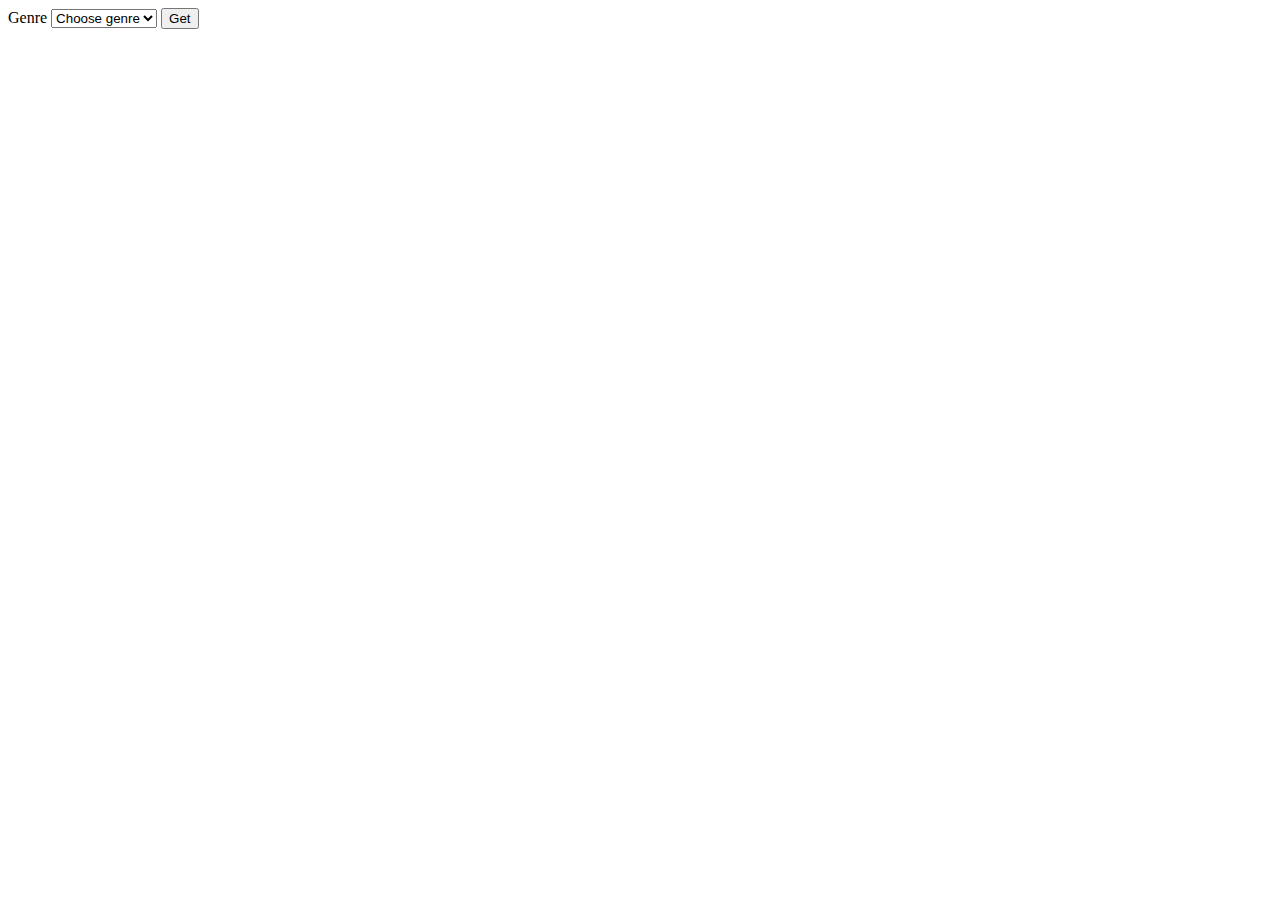
==== webApp/index.html @ a80061d8 "Merge pull request #5 from AviCraimer/master" ====
<!DOCTYPE html>
<html lang="en">

<head>
  <meta charset="UTF-8">
  <meta http-equiv="X-UA-Compatible" content="ie=edge">
  <meta name="viewport" content="width=device-width, initial-scale=1">

  <link rel="stylesheet" href="styles/style.css">
  <title>Music Lyrics Game</title>
</head>

<body>

    <!-- We should have two forms. One for artist and one for genre. This makes it obvious that you can only choose one or the other.  -->
  <form action="" class="game-options">
    <!-- <label for="artist">Artist Name</label>
    <input type="text" id="artist"> -->
    <label for="genre">Genre</label>
    <select name="genre" id="genre">
      <option value="">Choose genre</option>
      <option value="chart">Top 100</option>
    </select>
    <input type="submit" value="Get">
  </form>
  <script src="scripts/lodash.js"></script>
  <script src='https://code.jquery.com/jquery-3.2.1.min.js' integrity='sha256-hwg4gsxgFZhOsEEamdOYGBf13FyQuiTwlAQgxVSNgt4='crossorigin='anonymous'></script>
  <script src="scripts/script.js"></script>
</body>

</html>
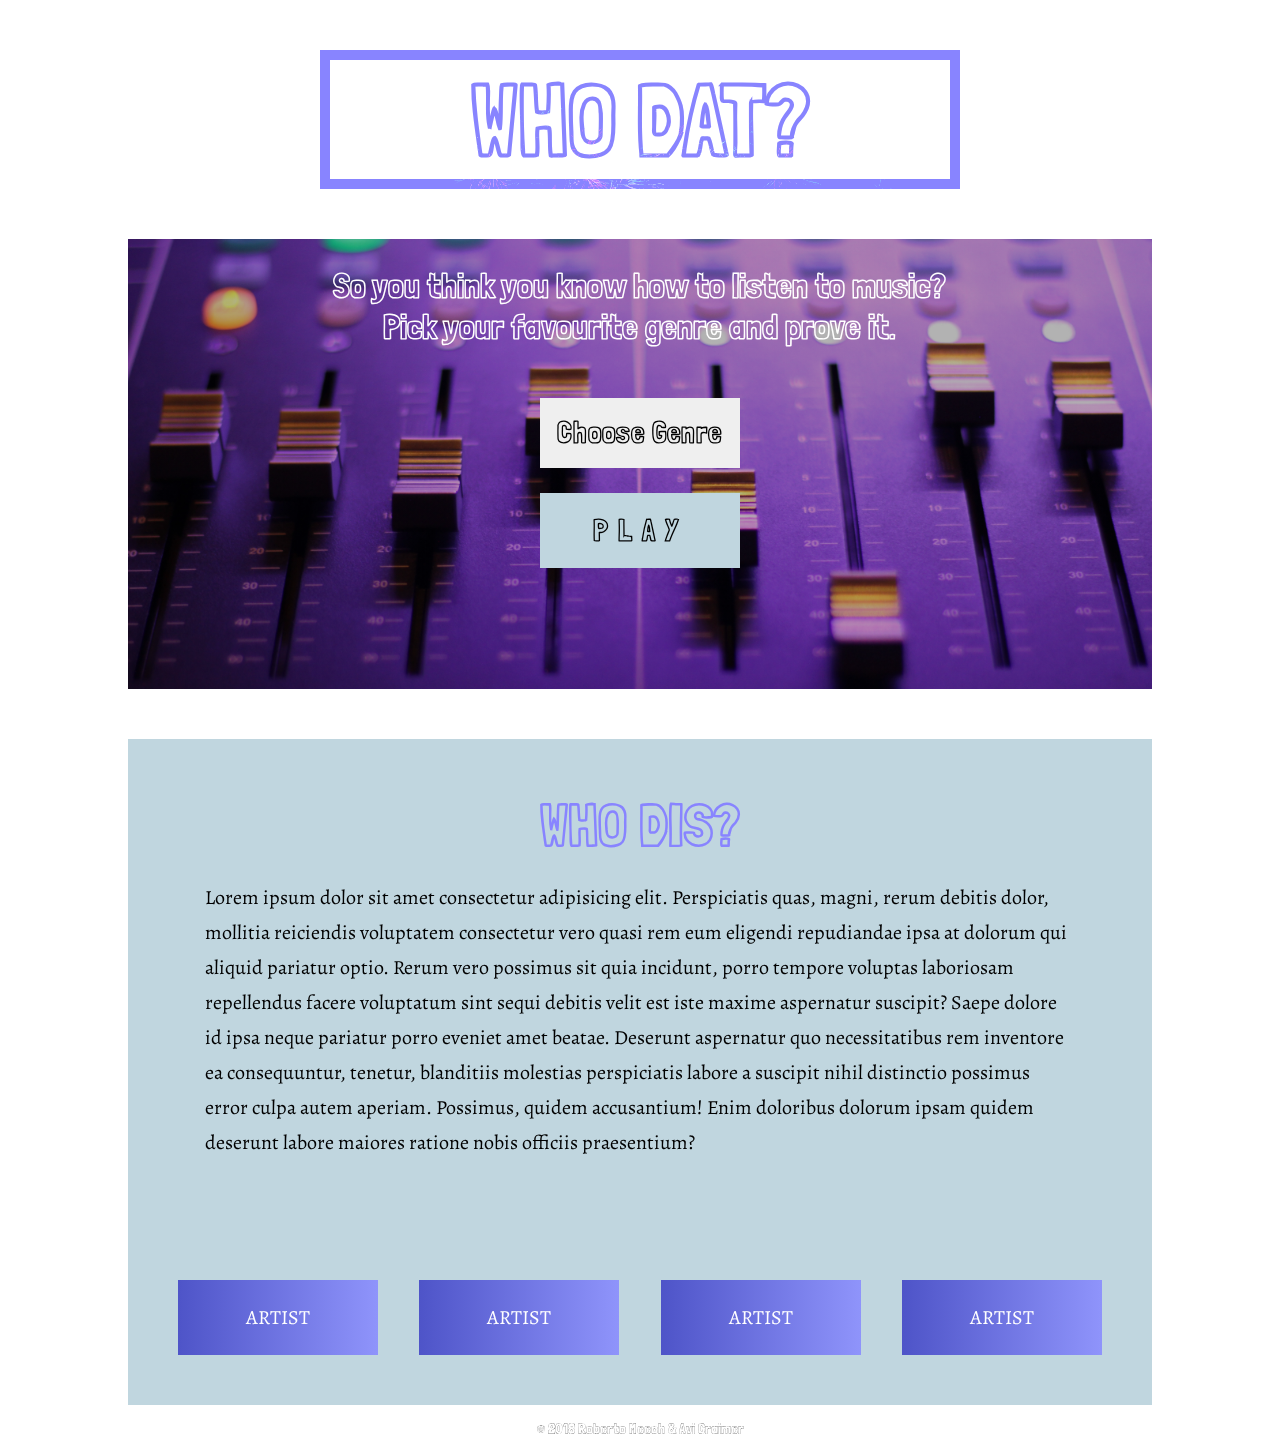
==== commit e5035944: "Design almost complete, responsive complete." ====
--- a/webApp/index.html
+++ b/webApp/index.html
@@ -7,23 +7,61 @@
   <meta name="viewport" content="width=device-width, initial-scale=1">
 
   <link rel="stylesheet" href="styles/style.css">
-  <title>Music Lyrics Game</title>
+  <title>Who Dat?</title>
+  <link href="https://fonts.googleapis.com/css?family=Alegreya:400,700|Londrina+Outline" rel="stylesheet">
+
 </head>
 
 <body>
+  <header>
+    <div class="backdrop">
+      <h1 class="text">Who Dat?</h1>
+    </div>
+  </header>
+  <!-- MAIN BEGINS -->
+  <main>
+    <!-- INTRO PAGE SECTION BEGINS -->
+      <section class="introPage">
+        <h2>So you think you know how to listen to music?
+        Pick your favourite genre and prove it.</h2>
+        <div class="playForm">
+          <form action="" class="game-options">
+            <!-- <label for="artist">Artist Name</label>
+            <input type="text" id="artist"> -->
+            <label for="genre" class="hidden custom-select">Genre</label>
+            <select name="genre" id="genre">
+              <option value="">Choose genre</option>
+              <option value="chart">Top 100</option>
+            </select>
+            <input type="submit" value="Play">
+          </form>
+        </div>
+      </section>
+      <!-- END OF INTRO PAGE SECTION -->
+      <section class="gamePage">
+        <div class="timer"></div>
+        <div class="lyricsWrapper">
+            <h3>Who dis?</h3>
+          <div class="lyrics">
+            <p class="displayedLyrics">Lorem ipsum dolor sit amet consectetur adipisicing elit. Perspiciatis quas, magni, rerum debitis dolor, mollitia reiciendis voluptatem consectetur vero quasi rem eum eligendi repudiandae ipsa at dolorum qui aliquid pariatur optio. Rerum vero possimus sit quia incidunt, porro tempore voluptas laboriosam repellendus facere voluptatum sint sequi debitis velit est iste maxime aspernatur suscipit? Saepe dolore id ipsa neque pariatur porro eveniet amet beatae. Deserunt aspernatur quo necessitatibus rem inventore ea consequuntur, tenetur, blanditiis molestias perspiciatis labore a suscipit nihil distinctio possimus error culpa autem aperiam. Possimus, quidem accusantium! Enim doloribus dolorum ipsam quidem deserunt labore maiores ratione nobis officiis praesentium?</p>
+          </div>
+        </div>
+        <div class="selection">
+          <button class="answers">Artist</button>
+          <button class="answers">Artist</button>
+          <button class="answers">Artist</button>
+          <button class="answers">Artist</button>
+        </div>
 
+      </section>
+  </main>
+  <!-- MAIN ENDS -->
+<footer>
+  <p> &copy; 2018 Roberto Meech & Avi Craimer</p>
+</footer>
     <!-- We should have two forms. One for artist and one for genre. This makes it obvious that you can only choose one or the other.  -->
-  <form action="" class="game-options">
-    <!-- <label for="artist">Artist Name</label>
-    <input type="text" id="artist"> -->
-    <label for="genre">Genre</label>
-    <select name="genre" id="genre">
-      <option value="">Choose genre</option>
-      <option value="chart">Top 100</option>
-    </select>
-    <input type="submit" value="Get">
-  </form>
   <script src="scripts/lodash.js"></script>
+  <script src="jquery.selectric.min.js"></script>
   <script src='https://code.jquery.com/jquery-3.2.1.min.js' integrity='sha256-hwg4gsxgFZhOsEEamdOYGBf13FyQuiTwlAQgxVSNgt4='crossorigin='anonymous'></script>
   <script src="scripts/script.js"></script>
 </body>
--- a/webApp/styles/style.css
+++ b/webApp/styles/style.css
@@ -0,0 +1,346 @@
+article, aside, details, figcaption, figure, footer, header, hgroup, nav, section, summary {
+  display: block; }
+
+audio, canvas, video {
+  display: inline-block; }
+
+audio:not([controls]) {
+  display: none;
+  height: 0; }
+
+[hidden] {
+  display: none; }
+
+html {
+  font-family: sans-serif;
+  -webkit-text-size-adjust: 100%;
+  -ms-text-size-adjust: 100%; }
+
+a:focus {
+  outline: thin dotted; }
+
+a:active, a:hover {
+  outline: 0; }
+
+h1 {
+  font-size: 2em; }
+
+abbr[title] {
+  border-bottom: 1px dotted; }
+
+b, strong {
+  font-weight: 700; }
+
+dfn {
+  font-style: italic; }
+
+mark {
+  background: #ff0;
+  color: #000; }
+
+code, kbd, pre, samp {
+  font-family: monospace, serif;
+  font-size: 1em; }
+
+pre {
+  white-space: pre-wrap;
+  word-wrap: break-word; }
+
+q {
+  quotes: \201C \201D \2018 \2019; }
+
+small {
+  font-size: 80%; }
+
+sub, sup {
+  font-size: 75%;
+  line-height: 0;
+  position: relative;
+  vertical-align: baseline; }
+
+sup {
+  top: -.5em; }
+
+sub {
+  bottom: -.25em; }
+
+img {
+  border: 0; }
+
+svg:not(:root) {
+  overflow: hidden; }
+
+fieldset {
+  border: 1px solid silver;
+  margin: 0 2px;
+  padding: .35em .625em .75em; }
+
+button, input, select, textarea {
+  font-family: inherit;
+  font-size: 100%;
+  margin: 0; }
+
+button, input {
+  line-height: normal; }
+
+button, html input[type=button], input[type=reset], input[type=submit] {
+  -webkit-appearance: button;
+  cursor: pointer; }
+
+button[disabled], input[disabled] {
+  cursor: default; }
+
+input[type=checkbox], input[type=radio] {
+  -webkit-box-sizing: border-box;
+  box-sizing: border-box;
+  padding: 0; }
+
+input[type=search] {
+  -webkit-appearance: textfield;
+  -moz-box-sizing: content-box;
+  -webkit-box-sizing: content-box;
+  box-sizing: content-box; }
+
+input[type=search]::-webkit-search-cancel-button, input[type=search]::-webkit-search-decoration {
+  -webkit-appearance: none; }
+
+textarea {
+  overflow: auto;
+  vertical-align: top; }
+
+table {
+  border-collapse: collapse;
+  border-spacing: 0; }
+
+body, figure {
+  margin: 0; }
+
+legend, button::-moz-focus-inner, input::-moz-focus-inner {
+  border: 0;
+  padding: 0; }
+
+.clearfix:after {
+  visibility: hidden;
+  display: block;
+  font-size: 0;
+  content: '';
+  clear: both;
+  height: 0; }
+
+* {
+  -moz-box-sizing: border-box;
+  -webkit-box-sizing: border-box;
+  box-sizing: border-box; }
+
+.hidden:not(:focus):not(:active) {
+  position: absolute;
+  width: 1px;
+  height: 1px;
+  margin: -1px;
+  border: 0;
+  padding: 0;
+  white-space: nowrap;
+  -webkit-clip-path: inset(100%);
+  clip-path: inset(100%);
+  clip: rect(0 0 0);
+  overflow: hidden; }
+
+html {
+  font-size: 62.5%; }
+
+h1 {
+  font-family: "Londrina Outline", cursive;
+  font-size: 10rem;
+  margin: 0;
+  padding: 0;
+  text-transform: uppercase; }
+
+h2 {
+  font-family: "Londrina Outline", cursive;
+  text-align: center;
+  font-size: 3.5rem;
+  width: 60%;
+  padding-top: 2.5%;
+  margin: 0 auto;
+  color: white; }
+
+h3 {
+  font-family: "Londrina Outline", cursive;
+  font-size: 6rem;
+  color: #8884ff;
+  margin: 50px 0 20px;
+  padding-top: 50px;
+  text-transform: uppercase; }
+
+.lyrics p {
+  font-family: "Alegreya", serif;
+  text-align: left;
+  font-size: 2rem; }
+
+footer {
+  font-family: "Londrina Outline", cursive;
+  font-size: 1.5rem; }
+
+.backdrop {
+  background: url(././images/kazuend-29733-unsplash.jpg);
+  background-size: cover;
+  width: 50%;
+  padding: 0;
+  margin: 5rem auto; }
+
+.text {
+  text-align: center;
+  color: #8884ff;
+  margin: 0;
+  mix-blend-mode: lighten;
+  background: #ffff;
+  border: 10px solid #8884ff; }
+
+@media (max-width: 750px) {
+  .backdrop {
+    width: 80%; } }
+
+@media (max-width: 650px) {
+  .backdrop {
+    width: 100%; } }
+
+footer {
+  margin: 0 auto;
+  display: -webkit-box;
+  display: -ms-flexbox;
+  display: flex;
+  -webkit-box-pack: center;
+  -ms-flex-pack: center;
+  justify-content: center; }
+
+.introPage {
+  background: -webkit-gradient(linear, left top, right top, from(rgba(0, 0, 0, 0.3)), to(rgba(0, 0, 0, 0.3))), url(././images/denisse-leon-395932-unsplash.jpg);
+  background: -webkit-linear-gradient(left, rgba(0, 0, 0, 0.3), rgba(0, 0, 0, 0.3)), url(././images/denisse-leon-395932-unsplash.jpg);
+  background: -o-linear-gradient(left, rgba(0, 0, 0, 0.3), rgba(0, 0, 0, 0.3)), url(././images/denisse-leon-395932-unsplash.jpg);
+  background: linear-gradient(to right, rgba(0, 0, 0, 0.3), rgba(0, 0, 0, 0.3)), url(././images/denisse-leon-395932-unsplash.jpg);
+  background-size: cover;
+  width: 80%;
+  margin: 0 auto;
+  height: 50vh; }
+
+.game-options {
+  display: -webkit-box;
+  display: -ms-flexbox;
+  display: flex;
+  -webkit-box-align: center;
+  -ms-flex-align: center;
+  align-items: center;
+  -webkit-box-orient: vertical;
+  -webkit-box-direction: normal;
+  -ms-flex-direction: column;
+  flex-direction: column; }
+  .game-options select {
+    width: 200px;
+    height: 70px;
+    margin-top: 5%;
+    text-transform: capitalize;
+    font-family: "Londrina Outline", cursive;
+    letter-spacing: 1.1px;
+    font-size: 3rem;
+    font-weight: bold;
+    padding: 10px;
+    color: black;
+    -webkit-appearance: none;
+    -moz-appearance: none;
+    appearance: none;
+    border: none;
+    text-align: center;
+    -webkit-transition: all 0.4s ease;
+    -o-transition: all 0.4s ease;
+    transition: all 0.4s ease; }
+    .game-options select:hover {
+      background-color: #8884ff;
+      color: #c0d6df; }
+  .game-options input {
+    width: 200px;
+    height: 75px;
+    margin: 2.5% 0;
+    text-transform: uppercase;
+    font-family: "Londrina Outline", cursive;
+    font-size: 3rem;
+    font-weight: bold;
+    letter-spacing: 10px;
+    padding: 10px;
+    background-color: #c0d6df;
+    border: none;
+    color: black;
+    font-weight: bold;
+    -webkit-transition: all 0.4s ease;
+    -o-transition: all 0.4s ease;
+    transition: all 0.4s ease; }
+    .game-options input:hover {
+      background-color: #8884ff;
+      color: #c0d6df; }
+
+@media (max-width: 900px) {
+  h2 {
+    width: 80%; } }
+
+@media (max-width: 650px) {
+  .introPage {
+    width: 100%; } }
+
+.gamePage {
+  width: 80%;
+  margin: 0 auto; }
+
+.lyricsWrapper {
+  text-align: center;
+  background: #c0d6df; }
+  .lyricsWrapper .lyrics {
+    width: 85%;
+    line-height: 1.75;
+    margin: 0 auto;
+    padding-bottom: 50px; }
+
+.selection {
+  background: #c0d6df;
+  padding: 50px 50px;
+  -webkit-box-pack: justify;
+  -ms-flex-pack: justify;
+  justify-content: space-between;
+  display: -webkit-box;
+  display: -ms-flexbox;
+  display: flex; }
+  .selection .answers {
+    width: 200px;
+    height: 75px;
+    border: none;
+    background: -webkit-gradient(linear, left top, right top, from(#4e54c8), to(#8f94fb));
+    background: -webkit-linear-gradient(left, #4e54c8, #8f94fb);
+    background: -o-linear-gradient(left, #4e54c8, #8f94fb);
+    background: linear-gradient(to right, #4e54c8, #8f94fb);
+    font-size: 2rem;
+    font-family: "Alegreya", serif;
+    text-transform: uppercase;
+    color: white;
+    -webkit-transition: all 0.4s ease;
+    -o-transition: all 0.4s ease;
+    transition: all 0.4s ease; }
+    .selection .answers:hover {
+      background: -webkit-gradient(linear, left top, right top, from(#fc5c7d), to(#6a82fb));
+      background: -webkit-linear-gradient(left, #fc5c7d, #6a82fb);
+      background: -o-linear-gradient(left, #fc5c7d, #6a82fb);
+      background: linear-gradient(to right, #fc5c7d, #6a82fb); }
+
+@media (max-width: 1160px) {
+  .selection {
+    -webkit-box-orient: vertical;
+    -webkit-box-direction: normal;
+    -ms-flex-direction: column;
+    flex-direction: column;
+    -webkit-box-align: center;
+    -ms-flex-align: center;
+    align-items: center; }
+    .selection .answers {
+      margin: 15px;
+      width: 350px; } }
+
+@media (max-width: 650px) {
+  .gamePage {
+    width: 100%; } }
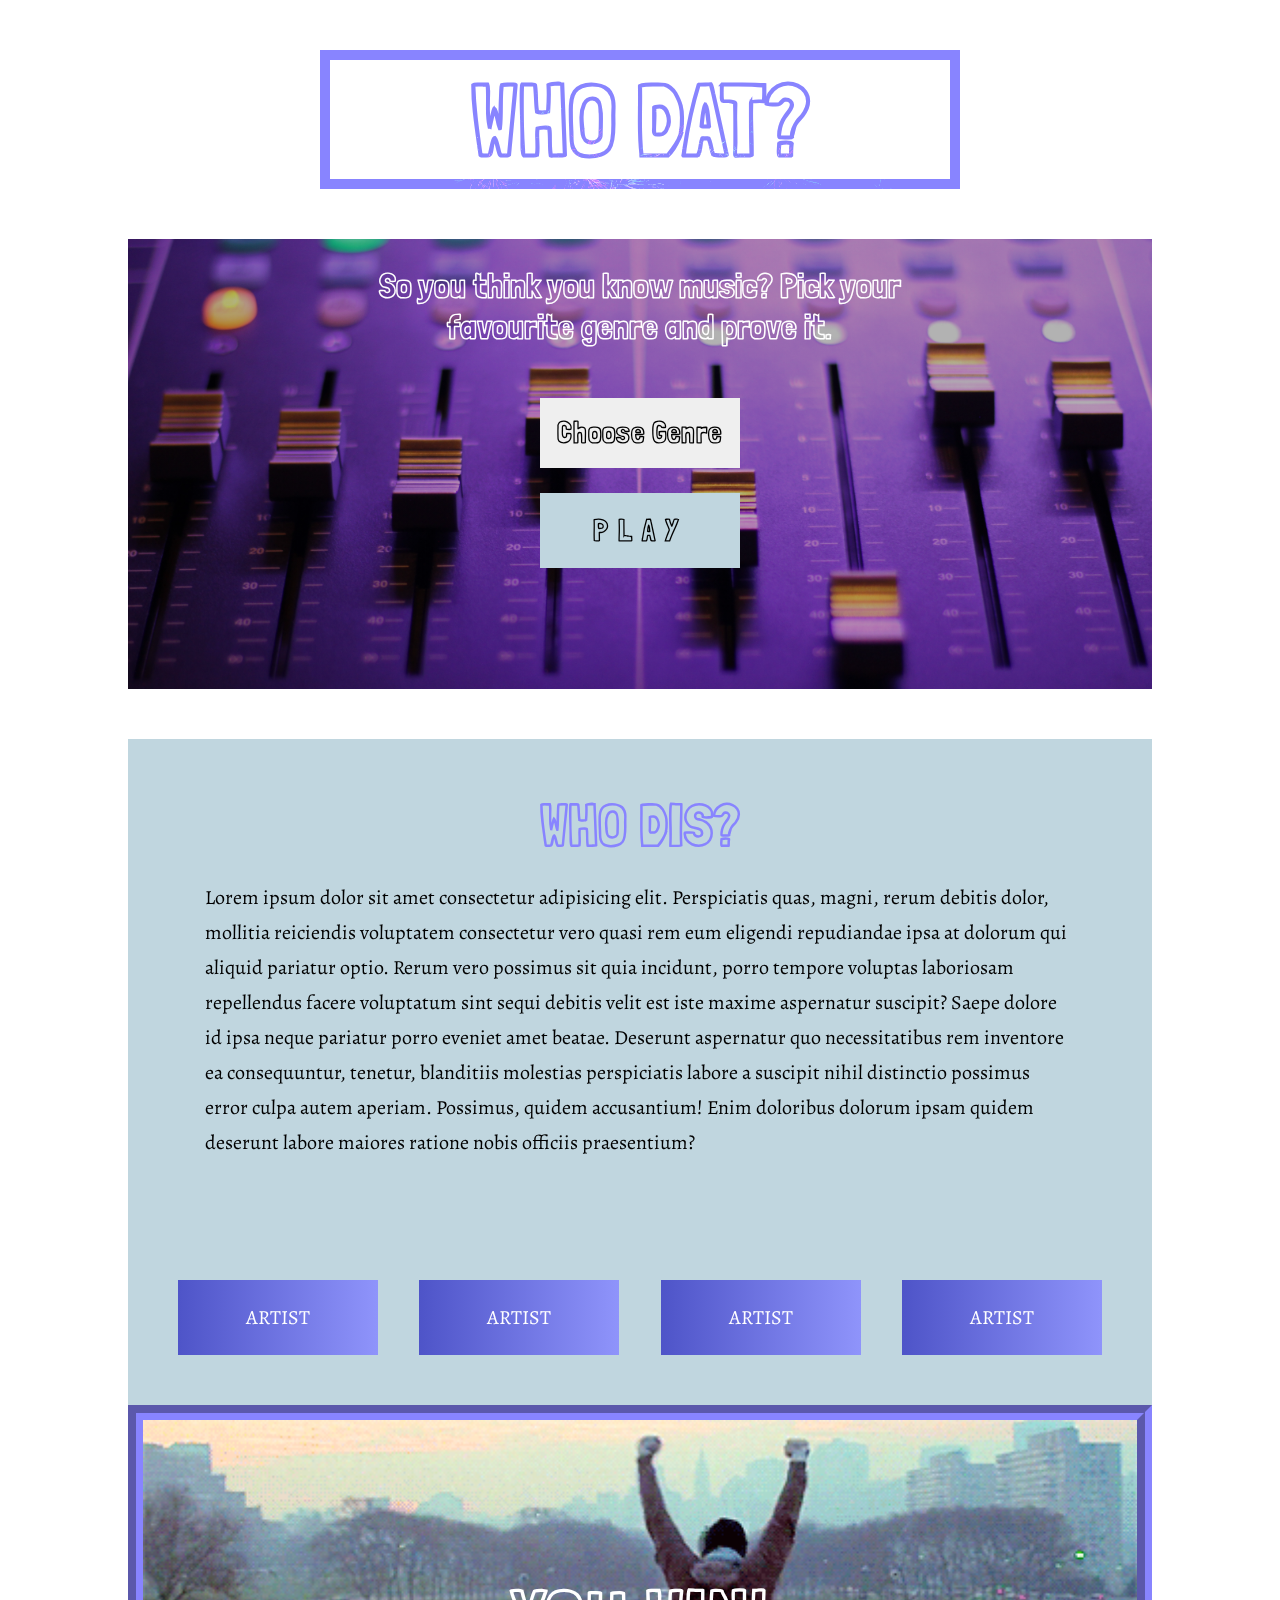
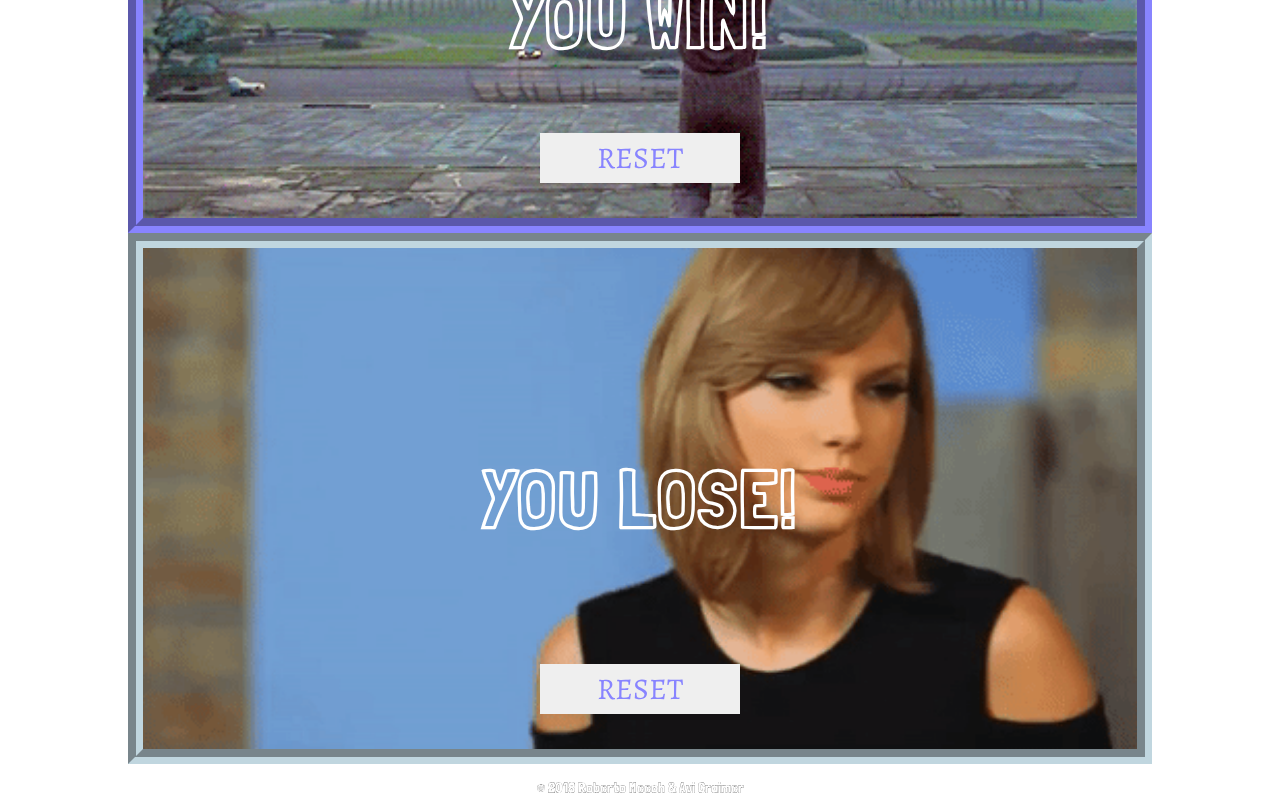
==== commit 5990c41f: "Added win/lose pages and reset function/buttons" ====
--- a/webApp/index.html
+++ b/webApp/index.html
@@ -22,7 +22,7 @@
   <main>
     <!-- INTRO PAGE SECTION BEGINS -->
       <section class="introPage">
-        <h2>So you think you know how to listen to music?
+        <h2>So you think you know music?
         Pick your favourite genre and prove it.</h2>
         <div class="playForm">
           <form action="" class="game-options">
@@ -52,7 +52,24 @@
           <button class="answers">Artist</button>
           <button class="answers">Artist</button>
         </div>
-
+      </section>
+      <section class="winnerSection">
+        <div class="win">
+          <h4>You win!</h2>
+          <img src="./styles/images/rocky.gif" alt="">
+          <button class="resetButton">
+            <a href="">Reset</a>
+          </button>
+        </div>
+      </section>
+      <section class="loserSection">
+        <div class="lose">
+          <h4>You lose!</h2>
+            <img src="./styles/images/tswift.gif" alt="">
+            <button class="resetButton">
+              <a href="">Reset</a>
+            </button>
+        </div>
       </section>
   </main>
   <!-- MAIN ENDS -->
@@ -60,8 +77,6 @@
   <p> &copy; 2018 Roberto Meech & Avi Craimer</p>
 </footer>
     <!-- We should have two forms. One for artist and one for genre. This makes it obvious that you can only choose one or the other.  -->
-  <script src="scripts/lodash.js"></script>
-  <script src="jquery.selectric.min.js"></script>
   <script src='https://code.jquery.com/jquery-3.2.1.min.js' integrity='sha256-hwg4gsxgFZhOsEEamdOYGBf13FyQuiTwlAQgxVSNgt4='crossorigin='anonymous'></script>
   <script src="scripts/script.js"></script>
 </body>
--- a/webApp/styles/style.css
+++ b/webApp/styles/style.css
@@ -171,6 +171,12 @@
   margin: 50px 0 20px;
   padding-top: 50px;
   text-transform: uppercase; }
+
+h4 {
+  font-family: "Londrina Outline", cursive;
+  font-size: 8rem;
+  text-transform: uppercase;
+  letter-spacing: 2px; }
 
 .lyrics p {
   font-family: "Alegreya", serif;
@@ -277,6 +283,9 @@
       background-color: #8884ff;
       color: #c0d6df; }
 
+.game-options option {
+  font: "Alegreya", serif; }
+
 @media (max-width: 900px) {
   h2 {
     width: 80%; } }
@@ -344,3 +353,86 @@
 @media (max-width: 650px) {
   .gamePage {
     width: 100%; } }
+
+.winnerSection {
+  width: 80%;
+  margin: 0 auto;
+  display: -webkit-box;
+  display: -ms-flexbox;
+  display: flex;
+  -webkit-box-pack: center;
+  -ms-flex-pack: center;
+  justify-content: center; }
+  .winnerSection .win {
+    display: -webkit-box;
+    display: -ms-flexbox;
+    display: flex;
+    -webkit-box-pack: center;
+    -ms-flex-pack: center;
+    justify-content: center;
+    -webkit-box-align: center;
+    -ms-flex-align: center;
+    align-items: center;
+    width: 100%;
+    position: relative; }
+    .winnerSection .win h4 {
+      position: absolute;
+      z-index: 10;
+      color: white; }
+  .winnerSection img {
+    position: relative;
+    width: 100%;
+    display: block;
+    border: 15px groove #8884ff; }
+  .winnerSection .resetButton {
+    position: absolute;
+    bottom: 50px;
+    width: 200px;
+    height: 50px;
+    font-family: "Alegreya", serif;
+    font-size: 3rem;
+    border: none; }
+
+.loserSection {
+  width: 80%;
+  margin: 0 auto;
+  display: -webkit-box;
+  display: -ms-flexbox;
+  display: flex;
+  -webkit-box-pack: center;
+  -ms-flex-pack: center;
+  justify-content: center; }
+  .loserSection .lose {
+    display: -webkit-box;
+    display: -ms-flexbox;
+    display: flex;
+    -webkit-box-pack: center;
+    -ms-flex-pack: center;
+    justify-content: center;
+    -webkit-box-align: center;
+    -ms-flex-align: center;
+    align-items: center;
+    width: 100%;
+    position: relative; }
+    .loserSection .lose h4 {
+      position: absolute;
+      z-index: 10;
+      color: white; }
+    .loserSection .lose img {
+      position: relative;
+      width: 100%;
+      display: block;
+      border: 15px groove #c0d6df; }
+    .loserSection .lose .resetButton {
+      position: absolute;
+      bottom: 50px;
+      width: 200px;
+      height: 50px;
+      font-family: "Alegreya", serif;
+      font-size: 3rem;
+      border: none; }
+
+.resetButton a {
+  text-decoration: none;
+  color: #8884ff;
+  text-transform: uppercase; }
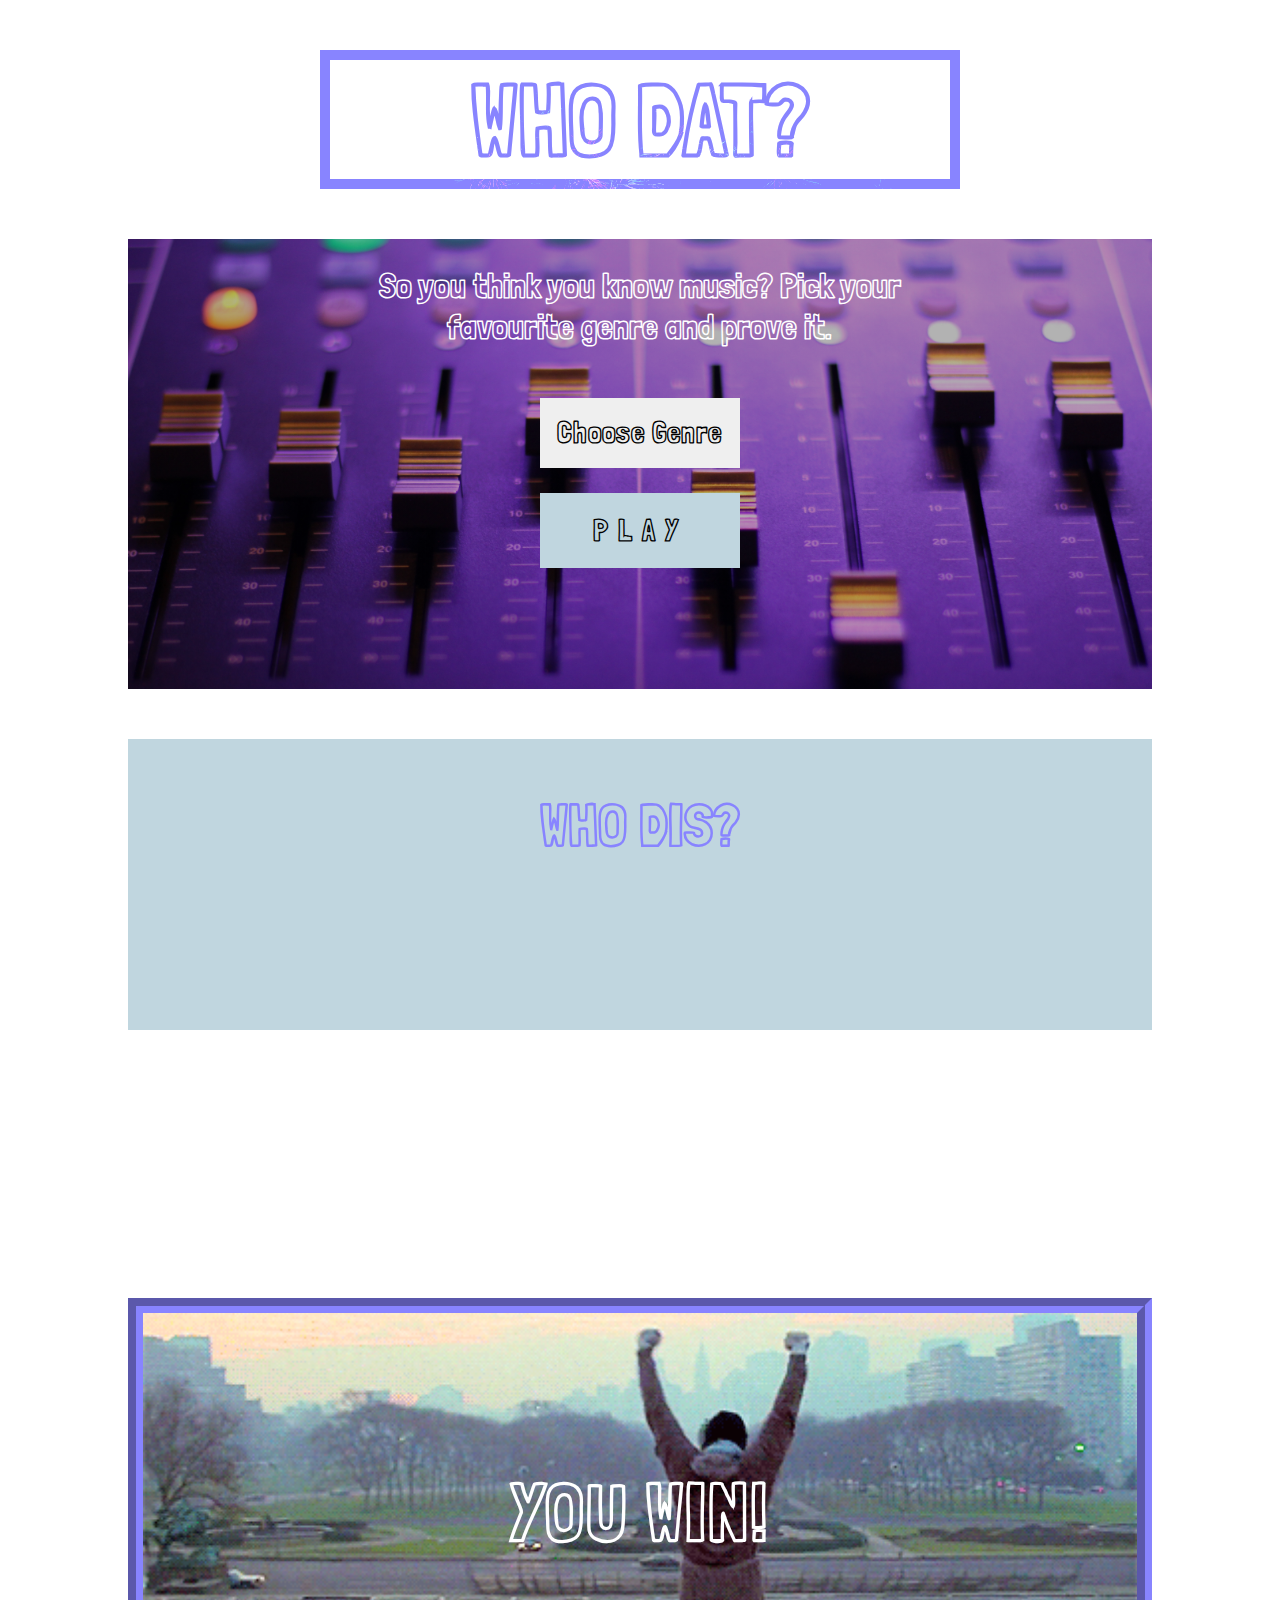
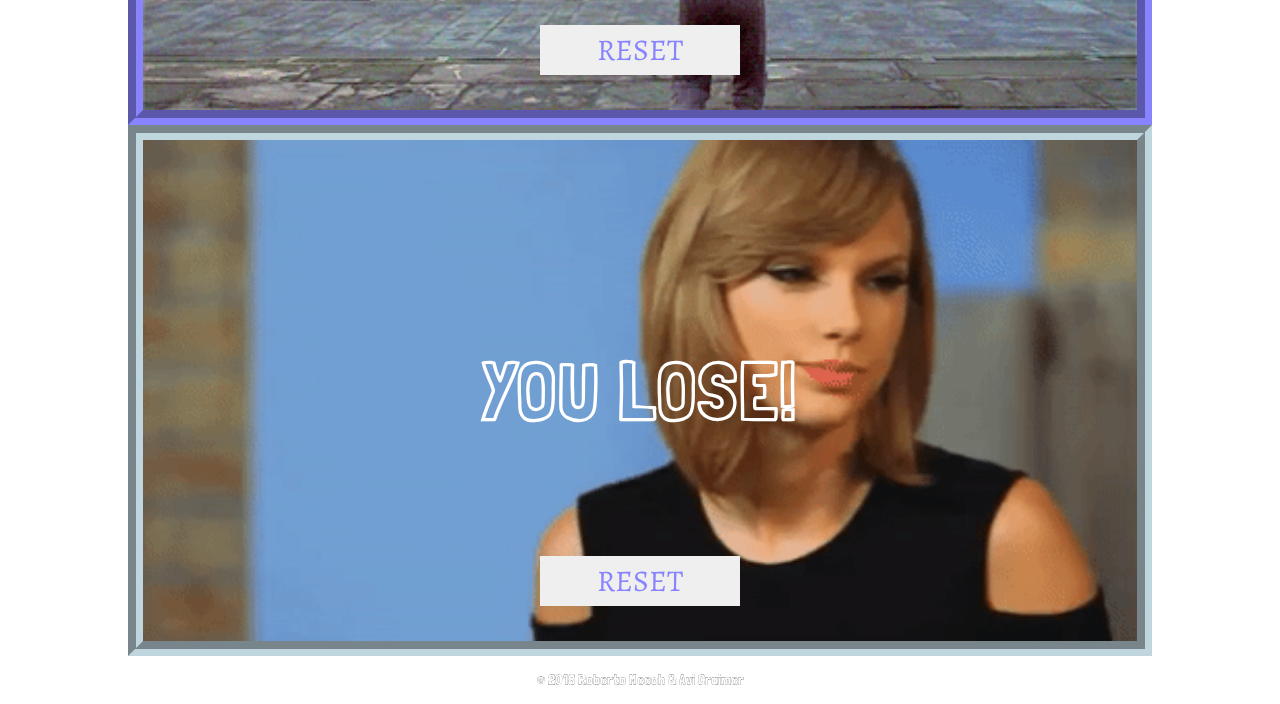
==== commit 9909b8ef: "manually merged Roberto's work with mine" ====
--- a/webApp/index.html
+++ b/webApp/index.html
@@ -43,15 +43,19 @@
         <div class="lyricsWrapper">
             <h3>Who dis?</h3>
           <div class="lyrics">
-            <p class="displayedLyrics">Lorem ipsum dolor sit amet consectetur adipisicing elit. Perspiciatis quas, magni, rerum debitis dolor, mollitia reiciendis voluptatem consectetur vero quasi rem eum eligendi repudiandae ipsa at dolorum qui aliquid pariatur optio. Rerum vero possimus sit quia incidunt, porro tempore voluptas laboriosam repellendus facere voluptatum sint sequi debitis velit est iste maxime aspernatur suscipit? Saepe dolore id ipsa neque pariatur porro eveniet amet beatae. Deserunt aspernatur quo necessitatibus rem inventore ea consequuntur, tenetur, blanditiis molestias perspiciatis labore a suscipit nihil distinctio possimus error culpa autem aperiam. Possimus, quidem accusantium! Enim doloribus dolorum ipsam quidem deserunt labore maiores ratione nobis officiis praesentium?</p>
+            <!-- Lyrics will be appended here -->
           </div>
         </div>
         <div class="selection">
-          <button class="answers">Artist</button>
-          <button class="answers">Artist</button>
-          <button class="answers">Artist</button>
-          <button class="answers">Artist</button>
+          <!-- <button class="answers">Artist</button> -->
+          <!-- Artist options appened here -->
         </div>
+      </section>
+      <section class="feedback">
+        <h6 class="score"></h6>
+        <h2></h2>
+        <h3 class="artistName"> <!-- Correct artist name --></h3>
+        <h3 class="trackName"> <!-- Correct Track name --></h3>
       </section>
       <section class="winnerSection">
         <div class="win">
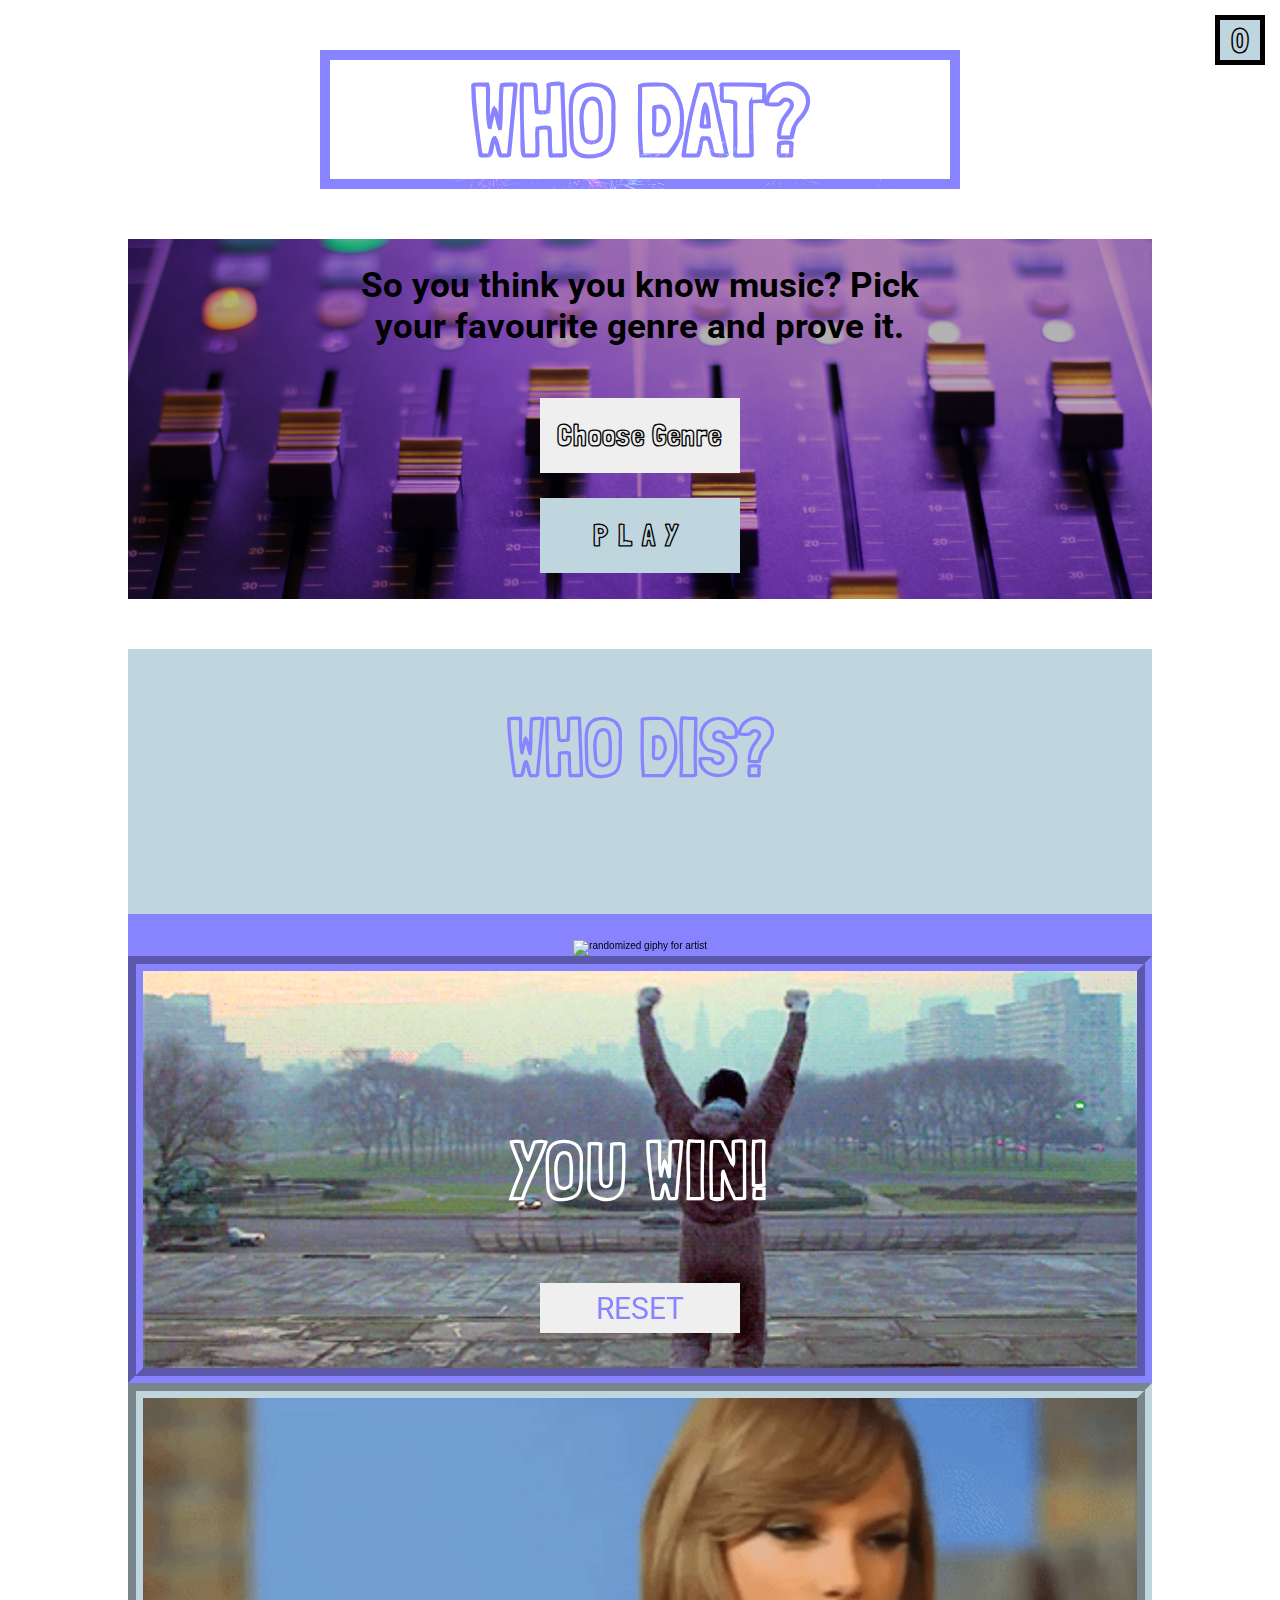
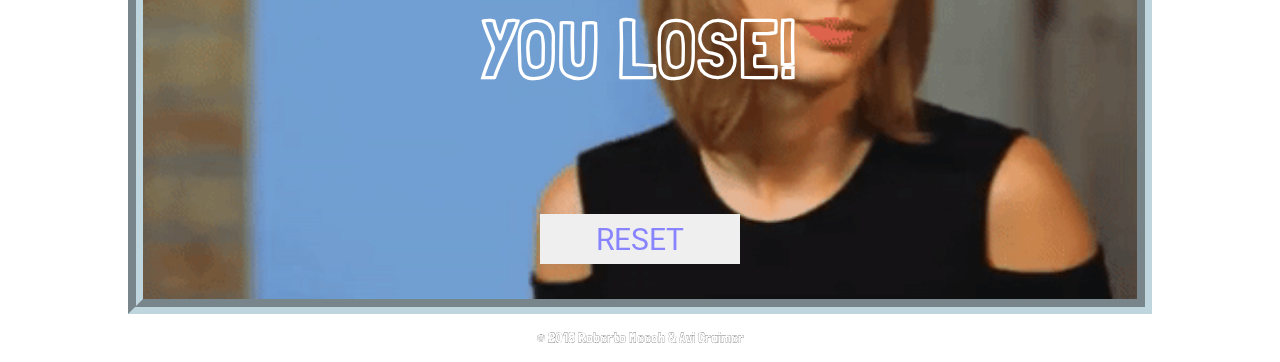
==== commit b99c3d11: "Merge pull request #18 from robertomeech/master" ====
--- a/webApp/index.html
+++ b/webApp/index.html
@@ -5,21 +5,18 @@
   <meta charset="UTF-8">
   <meta http-equiv="X-UA-Compatible" content="ie=edge">
   <meta name="viewport" content="width=device-width, initial-scale=1">
-
+  <title>Who Dat?</title>
+  <link href="https://fonts.googleapis.com/css?family=Londrina+Outline|Roboto:400,700" rel="stylesheet">
   <link rel="stylesheet" href="styles/style.css">
-  <title>Who Dat?</title>
-  <link href="https://fonts.googleapis.com/css?family=Alegreya:400,700|Londrina+Outline" rel="stylesheet">
-
 </head>
 
 <body>
-  <header>
-    <div class="backdrop">
-      <h1 class="text">Who Dat?</h1>
-    </div>
-  </header>
   <!-- MAIN BEGINS -->
   <main>
+      <div class="backdrop">
+        <h1 class="text">Who Dat?</h1>
+      </div>
+    <h6 class="score">0</h6>
     <!-- INTRO PAGE SECTION BEGINS -->
       <section class="introPage">
         <h2>So you think you know music?
@@ -52,8 +49,8 @@
         </div>
       </section>
       <section class="feedback">
-        <h6 class="score"></h6>
         <h2></h2>
+        <img src="" class="giphy" alt="randomized giphy for artist">
         <h3 class="artistName"> <!-- Correct artist name --></h3>
         <h3 class="trackName"> <!-- Correct Track name --></h3>
       </section>
--- a/webApp/styles/style.css
+++ b/webApp/styles/style.css
@@ -145,6 +145,24 @@
   clip: rect(0 0 0);
   overflow: hidden; }
 
+.score {
+  background: #c0d6df;
+  border: 5px solid black;
+  display: -webkit-box;
+  display: -ms-flexbox;
+  display: flex;
+  -webkit-box-pack: center;
+  -ms-flex-pack: center;
+  justify-content: center;
+  -webkit-box-align: center;
+  -ms-flex-align: center;
+  align-items: center;
+  position: fixed;
+  width: 50px;
+  height: 50px;
+  right: 15px;
+  top: 15px; }
+
 html {
   font-size: 62.5%; }
 
@@ -156,17 +174,17 @@
   text-transform: uppercase; }
 
 h2 {
-  font-family: "Londrina Outline", cursive;
+  font-family: "Roboto", sans-serif;
   text-align: center;
   font-size: 3.5rem;
   width: 60%;
   padding-top: 2.5%;
   margin: 0 auto;
-  color: white; }
+  color: black; }
 
 h3 {
   font-family: "Londrina Outline", cursive;
-  font-size: 6rem;
+  font-size: 8rem;
   color: #8884ff;
   margin: 50px 0 20px;
   padding-top: 50px;
@@ -179,9 +197,25 @@
   letter-spacing: 2px; }
 
 .lyrics p {
-  font-family: "Alegreya", serif;
-  text-align: left;
-  font-size: 2rem; }
+  font-family: "Roboto", sans-serif;
+  text-align: center;
+  font-size: 2.5rem; }
+
+.feedback h2 {
+  font-size: 8rem;
+  font-family: "Londrina Outline", cursive; }
+
+.feedback h3 {
+  font-family: "Roboto", sans-serif;
+  color: #c0d6df;
+  margin: 0;
+  padding: 0;
+  font-size: 3rem; }
+
+h6 {
+  font-family: "Londrina Outline", cursive;
+  font-size: 3.5rem;
+  margin: 0; }
 
 footer {
   font-family: "Londrina Outline", cursive;
@@ -226,8 +260,7 @@
   background: linear-gradient(to right, rgba(0, 0, 0, 0.3), rgba(0, 0, 0, 0.3)), url(././images/denisse-leon-395932-unsplash.jpg);
   background-size: cover;
   width: 80%;
-  margin: 0 auto;
-  height: 50vh; }
+  margin: 0 auto; }
 
 .game-options {
   display: -webkit-box;
@@ -242,7 +275,7 @@
   flex-direction: column; }
   .game-options select {
     width: 200px;
-    height: 70px;
+    height: 75px;
     margin-top: 5%;
     text-transform: capitalize;
     font-family: "Londrina Outline", cursive;
@@ -283,8 +316,8 @@
       background-color: #8884ff;
       color: #c0d6df; }
 
-.game-options option {
-  font: "Alegreya", serif; }
+.game-options select option {
+  font: "Roboto", sans-serif; }
 
 @media (max-width: 900px) {
   h2 {
@@ -305,11 +338,12 @@
     width: 85%;
     line-height: 1.75;
     margin: 0 auto;
-    padding-bottom: 50px; }
+    padding-bottom: 50px;
+    text-align: center; }
 
 .selection {
   background: #c0d6df;
-  padding: 50px 50px;
+  padding: 25px 25px;
   -webkit-box-pack: justify;
   -ms-flex-pack: justify;
   justify-content: space-between;
@@ -325,7 +359,7 @@
     background: -o-linear-gradient(left, #4e54c8, #8f94fb);
     background: linear-gradient(to right, #4e54c8, #8f94fb);
     font-size: 2rem;
-    font-family: "Alegreya", serif;
+    font-family: "Roboto", sans-serif;
     text-transform: uppercase;
     color: white;
     -webkit-transition: all 0.4s ease;
@@ -389,7 +423,7 @@
     bottom: 50px;
     width: 200px;
     height: 50px;
-    font-family: "Alegreya", serif;
+    font-family: "Roboto", sans-serif;
     font-size: 3rem;
     border: none; }
 
@@ -428,7 +462,7 @@
       bottom: 50px;
       width: 200px;
       height: 50px;
-      font-family: "Alegreya", serif;
+      font-family: "Roboto", sans-serif;
       font-size: 3rem;
       border: none; }
 
@@ -436,3 +470,21 @@
   text-decoration: none;
   color: #8884ff;
   text-transform: uppercase; }
+
+.feedback {
+  margin: 0 auto;
+  width: 80%;
+  display: -webkit-box;
+  display: -ms-flexbox;
+  display: flex;
+  -webkit-box-orient: vertical;
+  -webkit-box-direction: normal;
+  -ms-flex-direction: column;
+  flex-direction: column;
+  -webkit-box-align: center;
+  -ms-flex-align: center;
+  align-items: center;
+  -webkit-box-pack: center;
+  -ms-flex-pack: center;
+  justify-content: center;
+  background: #8884ff; }
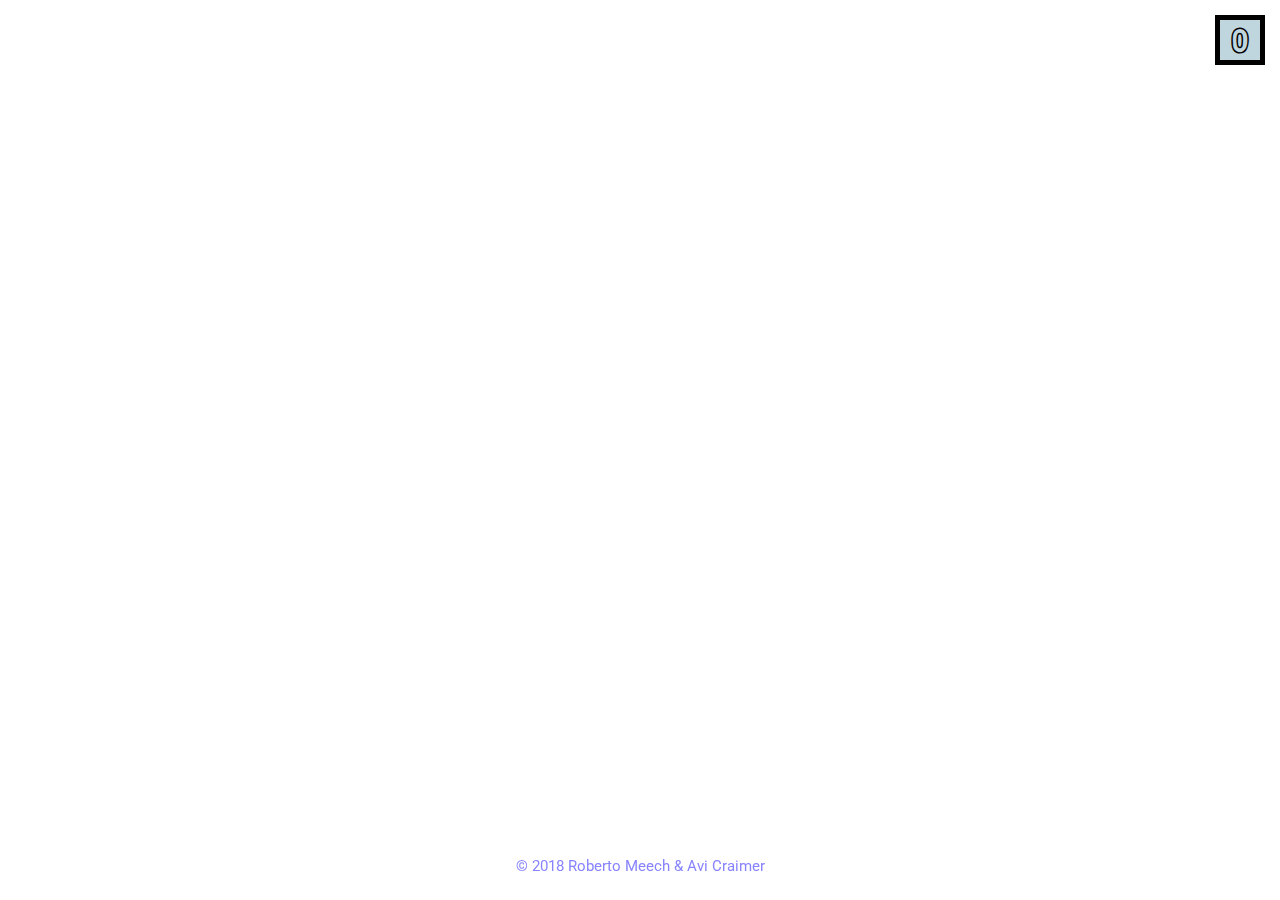
==== commit f8826036: "site mostly ready but some bugs in the game logic and some work needed on responsive styles" ====
--- a/webApp/index.html
+++ b/webApp/index.html
@@ -13,14 +13,15 @@
 <body>
   <!-- MAIN BEGINS -->
   <main>
-      <div class="backdrop">
-        <h1 class="text">Who Dat?</h1>
-      </div>
+
     <h6 class="score">0</h6>
     <!-- INTRO PAGE SECTION BEGINS -->
       <section class="introPage">
-        <h2>So you think you know music?
-        Pick your favourite genre and prove it.</h2>
+            <div class="backdrop">
+                <h1 class="text">Who Dat?</h1>
+            </div>
+        <h2>So you think you know music.
+        <span>Pick your favourite genre and prove it.</span></h2>
         <div class="playForm">
           <form action="" class="game-options">
             <!-- <label for="artist">Artist Name</label>
@@ -28,7 +29,7 @@
             <label for="genre" class="hidden custom-select">Genre</label>
             <select name="genre" id="genre">
               <option value="">Choose genre</option>
-              <option value="chart">Top 100</option>
+              <option value="Top 100">Top 100</option>
             </select>
             <input type="submit" value="Play">
           </form>
@@ -38,7 +39,7 @@
       <section class="gamePage">
         <div class="timer"></div>
         <div class="lyricsWrapper">
-            <h3>Who dis?</h3>
+            <h2>Who dis?</h2>
           <div class="lyrics">
             <!-- Lyrics will be appended here -->
           </div>
@@ -50,9 +51,12 @@
       </section>
       <section class="feedback">
         <h2></h2>
-        <img src="" class="giphy" alt="randomized giphy for artist">
-        <h3 class="artistName"> <!-- Correct artist name --></h3>
-        <h3 class="trackName"> <!-- Correct Track name --></h3>
+        <div class="feedbackContent">
+            <img src="" class="giphy" alt="randomized giphy for artist">
+            <h3 class="artistName"> <!-- Correct artist name --></h3>
+            <h3 class="trackName"> <!-- Correct Track name --></h3>
+        </div>
+
       </section>
       <section class="winnerSection">
         <div class="win">
--- a/webApp/styles/style.css
+++ b/webApp/styles/style.css
@@ -1,490 +1,2 @@
-article, aside, details, figcaption, figure, footer, header, hgroup, nav, section, summary {
-  display: block; }
-
-audio, canvas, video {
-  display: inline-block; }
-
-audio:not([controls]) {
-  display: none;
-  height: 0; }
-
-[hidden] {
-  display: none; }
-
-html {
-  font-family: sans-serif;
-  -webkit-text-size-adjust: 100%;
-  -ms-text-size-adjust: 100%; }
-
-a:focus {
-  outline: thin dotted; }
-
-a:active, a:hover {
-  outline: 0; }
-
-h1 {
-  font-size: 2em; }
-
-abbr[title] {
-  border-bottom: 1px dotted; }
-
-b, strong {
-  font-weight: 700; }
-
-dfn {
-  font-style: italic; }
-
-mark {
-  background: #ff0;
-  color: #000; }
-
-code, kbd, pre, samp {
-  font-family: monospace, serif;
-  font-size: 1em; }
-
-pre {
-  white-space: pre-wrap;
-  word-wrap: break-word; }
-
-q {
-  quotes: \201C \201D \2018 \2019; }
-
-small {
-  font-size: 80%; }
-
-sub, sup {
-  font-size: 75%;
-  line-height: 0;
-  position: relative;
-  vertical-align: baseline; }
-
-sup {
-  top: -.5em; }
-
-sub {
-  bottom: -.25em; }
-
-img {
-  border: 0; }
-
-svg:not(:root) {
-  overflow: hidden; }
-
-fieldset {
-  border: 1px solid silver;
-  margin: 0 2px;
-  padding: .35em .625em .75em; }
-
-button, input, select, textarea {
-  font-family: inherit;
-  font-size: 100%;
-  margin: 0; }
-
-button, input {
-  line-height: normal; }
-
-button, html input[type=button], input[type=reset], input[type=submit] {
-  -webkit-appearance: button;
-  cursor: pointer; }
-
-button[disabled], input[disabled] {
-  cursor: default; }
-
-input[type=checkbox], input[type=radio] {
-  -webkit-box-sizing: border-box;
-  box-sizing: border-box;
-  padding: 0; }
-
-input[type=search] {
-  -webkit-appearance: textfield;
-  -moz-box-sizing: content-box;
-  -webkit-box-sizing: content-box;
-  box-sizing: content-box; }
-
-input[type=search]::-webkit-search-cancel-button, input[type=search]::-webkit-search-decoration {
-  -webkit-appearance: none; }
-
-textarea {
-  overflow: auto;
-  vertical-align: top; }
-
-table {
-  border-collapse: collapse;
-  border-spacing: 0; }
-
-body, figure {
-  margin: 0; }
-
-legend, button::-moz-focus-inner, input::-moz-focus-inner {
-  border: 0;
-  padding: 0; }
-
-.clearfix:after {
-  visibility: hidden;
-  display: block;
-  font-size: 0;
-  content: '';
-  clear: both;
-  height: 0; }
-
-* {
-  -moz-box-sizing: border-box;
-  -webkit-box-sizing: border-box;
-  box-sizing: border-box; }
-
-.hidden:not(:focus):not(:active) {
-  position: absolute;
-  width: 1px;
-  height: 1px;
-  margin: -1px;
-  border: 0;
-  padding: 0;
-  white-space: nowrap;
-  -webkit-clip-path: inset(100%);
-  clip-path: inset(100%);
-  clip: rect(0 0 0);
-  overflow: hidden; }
-
-.score {
-  background: #c0d6df;
-  border: 5px solid black;
-  display: -webkit-box;
-  display: -ms-flexbox;
-  display: flex;
-  -webkit-box-pack: center;
-  -ms-flex-pack: center;
-  justify-content: center;
-  -webkit-box-align: center;
-  -ms-flex-align: center;
-  align-items: center;
-  position: fixed;
-  width: 50px;
-  height: 50px;
-  right: 15px;
-  top: 15px; }
-
-html {
-  font-size: 62.5%; }
-
-h1 {
-  font-family: "Londrina Outline", cursive;
-  font-size: 10rem;
-  margin: 0;
-  padding: 0;
-  text-transform: uppercase; }
-
-h2 {
-  font-family: "Roboto", sans-serif;
-  text-align: center;
-  font-size: 3.5rem;
-  width: 60%;
-  padding-top: 2.5%;
-  margin: 0 auto;
-  color: black; }
-
-h3 {
-  font-family: "Londrina Outline", cursive;
-  font-size: 8rem;
-  color: #8884ff;
-  margin: 50px 0 20px;
-  padding-top: 50px;
-  text-transform: uppercase; }
-
-h4 {
-  font-family: "Londrina Outline", cursive;
-  font-size: 8rem;
-  text-transform: uppercase;
-  letter-spacing: 2px; }
-
-.lyrics p {
-  font-family: "Roboto", sans-serif;
-  text-align: center;
-  font-size: 2.5rem; }
-
-.feedback h2 {
-  font-size: 8rem;
-  font-family: "Londrina Outline", cursive; }
-
-.feedback h3 {
-  font-family: "Roboto", sans-serif;
-  color: #c0d6df;
-  margin: 0;
-  padding: 0;
-  font-size: 3rem; }
-
-h6 {
-  font-family: "Londrina Outline", cursive;
-  font-size: 3.5rem;
-  margin: 0; }
-
-footer {
-  font-family: "Londrina Outline", cursive;
-  font-size: 1.5rem; }
-
-.backdrop {
-  background: url(././images/kazuend-29733-unsplash.jpg);
-  background-size: cover;
-  width: 50%;
-  padding: 0;
-  margin: 5rem auto; }
-
-.text {
-  text-align: center;
-  color: #8884ff;
-  margin: 0;
-  mix-blend-mode: lighten;
-  background: #ffff;
-  border: 10px solid #8884ff; }
-
-@media (max-width: 750px) {
-  .backdrop {
-    width: 80%; } }
-
-@media (max-width: 650px) {
-  .backdrop {
-    width: 100%; } }
-
-footer {
-  margin: 0 auto;
-  display: -webkit-box;
-  display: -ms-flexbox;
-  display: flex;
-  -webkit-box-pack: center;
-  -ms-flex-pack: center;
-  justify-content: center; }
-
-.introPage {
-  background: -webkit-gradient(linear, left top, right top, from(rgba(0, 0, 0, 0.3)), to(rgba(0, 0, 0, 0.3))), url(././images/denisse-leon-395932-unsplash.jpg);
-  background: -webkit-linear-gradient(left, rgba(0, 0, 0, 0.3), rgba(0, 0, 0, 0.3)), url(././images/denisse-leon-395932-unsplash.jpg);
-  background: -o-linear-gradient(left, rgba(0, 0, 0, 0.3), rgba(0, 0, 0, 0.3)), url(././images/denisse-leon-395932-unsplash.jpg);
-  background: linear-gradient(to right, rgba(0, 0, 0, 0.3), rgba(0, 0, 0, 0.3)), url(././images/denisse-leon-395932-unsplash.jpg);
-  background-size: cover;
-  width: 80%;
-  margin: 0 auto; }
-
-.game-options {
-  display: -webkit-box;
-  display: -ms-flexbox;
-  display: flex;
-  -webkit-box-align: center;
-  -ms-flex-align: center;
-  align-items: center;
-  -webkit-box-orient: vertical;
-  -webkit-box-direction: normal;
-  -ms-flex-direction: column;
-  flex-direction: column; }
-  .game-options select {
-    width: 200px;
-    height: 75px;
-    margin-top: 5%;
-    text-transform: capitalize;
-    font-family: "Londrina Outline", cursive;
-    letter-spacing: 1.1px;
-    font-size: 3rem;
-    font-weight: bold;
-    padding: 10px;
-    color: black;
-    -webkit-appearance: none;
-    -moz-appearance: none;
-    appearance: none;
-    border: none;
-    text-align: center;
-    -webkit-transition: all 0.4s ease;
-    -o-transition: all 0.4s ease;
-    transition: all 0.4s ease; }
-    .game-options select:hover {
-      background-color: #8884ff;
-      color: #c0d6df; }
-  .game-options input {
-    width: 200px;
-    height: 75px;
-    margin: 2.5% 0;
-    text-transform: uppercase;
-    font-family: "Londrina Outline", cursive;
-    font-size: 3rem;
-    font-weight: bold;
-    letter-spacing: 10px;
-    padding: 10px;
-    background-color: #c0d6df;
-    border: none;
-    color: black;
-    font-weight: bold;
-    -webkit-transition: all 0.4s ease;
-    -o-transition: all 0.4s ease;
-    transition: all 0.4s ease; }
-    .game-options input:hover {
-      background-color: #8884ff;
-      color: #c0d6df; }
-
-.game-options select option {
-  font: "Roboto", sans-serif; }
-
-@media (max-width: 900px) {
-  h2 {
-    width: 80%; } }
-
-@media (max-width: 650px) {
-  .introPage {
-    width: 100%; } }
-
-.gamePage {
-  width: 80%;
-  margin: 0 auto; }
-
-.lyricsWrapper {
-  text-align: center;
-  background: #c0d6df; }
-  .lyricsWrapper .lyrics {
-    width: 85%;
-    line-height: 1.75;
-    margin: 0 auto;
-    padding-bottom: 50px;
-    text-align: center; }
-
-.selection {
-  background: #c0d6df;
-  padding: 25px 25px;
-  -webkit-box-pack: justify;
-  -ms-flex-pack: justify;
-  justify-content: space-between;
-  display: -webkit-box;
-  display: -ms-flexbox;
-  display: flex; }
-  .selection .answers {
-    width: 200px;
-    height: 75px;
-    border: none;
-    background: -webkit-gradient(linear, left top, right top, from(#4e54c8), to(#8f94fb));
-    background: -webkit-linear-gradient(left, #4e54c8, #8f94fb);
-    background: -o-linear-gradient(left, #4e54c8, #8f94fb);
-    background: linear-gradient(to right, #4e54c8, #8f94fb);
-    font-size: 2rem;
-    font-family: "Roboto", sans-serif;
-    text-transform: uppercase;
-    color: white;
-    -webkit-transition: all 0.4s ease;
-    -o-transition: all 0.4s ease;
-    transition: all 0.4s ease; }
-    .selection .answers:hover {
-      background: -webkit-gradient(linear, left top, right top, from(#fc5c7d), to(#6a82fb));
-      background: -webkit-linear-gradient(left, #fc5c7d, #6a82fb);
-      background: -o-linear-gradient(left, #fc5c7d, #6a82fb);
-      background: linear-gradient(to right, #fc5c7d, #6a82fb); }
-
-@media (max-width: 1160px) {
-  .selection {
-    -webkit-box-orient: vertical;
-    -webkit-box-direction: normal;
-    -ms-flex-direction: column;
-    flex-direction: column;
-    -webkit-box-align: center;
-    -ms-flex-align: center;
-    align-items: center; }
-    .selection .answers {
-      margin: 15px;
-      width: 350px; } }
-
-@media (max-width: 650px) {
-  .gamePage {
-    width: 100%; } }
-
-.winnerSection {
-  width: 80%;
-  margin: 0 auto;
-  display: -webkit-box;
-  display: -ms-flexbox;
-  display: flex;
-  -webkit-box-pack: center;
-  -ms-flex-pack: center;
-  justify-content: center; }
-  .winnerSection .win {
-    display: -webkit-box;
-    display: -ms-flexbox;
-    display: flex;
-    -webkit-box-pack: center;
-    -ms-flex-pack: center;
-    justify-content: center;
-    -webkit-box-align: center;
-    -ms-flex-align: center;
-    align-items: center;
-    width: 100%;
-    position: relative; }
-    .winnerSection .win h4 {
-      position: absolute;
-      z-index: 10;
-      color: white; }
-  .winnerSection img {
-    position: relative;
-    width: 100%;
-    display: block;
-    border: 15px groove #8884ff; }
-  .winnerSection .resetButton {
-    position: absolute;
-    bottom: 50px;
-    width: 200px;
-    height: 50px;
-    font-family: "Roboto", sans-serif;
-    font-size: 3rem;
-    border: none; }
-
-.loserSection {
-  width: 80%;
-  margin: 0 auto;
-  display: -webkit-box;
-  display: -ms-flexbox;
-  display: flex;
-  -webkit-box-pack: center;
-  -ms-flex-pack: center;
-  justify-content: center; }
-  .loserSection .lose {
-    display: -webkit-box;
-    display: -ms-flexbox;
-    display: flex;
-    -webkit-box-pack: center;
-    -ms-flex-pack: center;
-    justify-content: center;
-    -webkit-box-align: center;
-    -ms-flex-align: center;
-    align-items: center;
-    width: 100%;
-    position: relative; }
-    .loserSection .lose h4 {
-      position: absolute;
-      z-index: 10;
-      color: white; }
-    .loserSection .lose img {
-      position: relative;
-      width: 100%;
-      display: block;
-      border: 15px groove #c0d6df; }
-    .loserSection .lose .resetButton {
-      position: absolute;
-      bottom: 50px;
-      width: 200px;
-      height: 50px;
-      font-family: "Roboto", sans-serif;
-      font-size: 3rem;
-      border: none; }
-
-.resetButton a {
-  text-decoration: none;
-  color: #8884ff;
-  text-transform: uppercase; }
-
-.feedback {
-  margin: 0 auto;
-  width: 80%;
-  display: -webkit-box;
-  display: -ms-flexbox;
-  display: flex;
-  -webkit-box-orient: vertical;
-  -webkit-box-direction: normal;
-  -ms-flex-direction: column;
-  flex-direction: column;
-  -webkit-box-align: center;
-  -ms-flex-align: center;
-  align-items: center;
-  -webkit-box-pack: center;
-  -ms-flex-pack: center;
-  justify-content: center;
-  background: #8884ff; }
+article,aside,details,figcaption,figure,footer,header,hgroup,nav,section,summary{display:block}audio,canvas,video{display:inline-block}audio:not([controls]){display:none;height:0}[hidden]{display:none}html{font-family:sans-serif;-webkit-text-size-adjust:100%;-ms-text-size-adjust:100%}a:focus{outline:thin dotted}a:active,a:hover{outline:0}h1{font-size:2em}abbr[title]{border-bottom:1px dotted}b,strong{font-weight:700}dfn{font-style:italic}mark{background:#ff0;color:#000}code,kbd,pre,samp{font-family:monospace, serif;font-size:1em}pre{white-space:pre-wrap;word-wrap:break-word}q{quotes:\201C \201D \2018 \2019}small{font-size:80%}sub,sup{font-size:75%;line-height:0;position:relative;vertical-align:baseline}sup{top:-.5em}sub{bottom:-.25em}img{border:0}svg:not(:root){overflow:hidden}fieldset{border:1px solid silver;margin:0 2px;padding:.35em .625em .75em}button,input,select,textarea{font-family:inherit;font-size:100%;margin:0}button,input{line-height:normal}button,html input[type=button],input[type=reset],input[type=submit]{-webkit-appearance:button;cursor:pointer}button[disabled],input[disabled]{cursor:default}input[type=checkbox],input[type=radio]{-webkit-box-sizing:border-box;box-sizing:border-box;padding:0}input[type=search]{-webkit-appearance:textfield;-webkit-box-sizing:content-box;box-sizing:content-box}input[type=search]::-webkit-search-cancel-button,input[type=search]::-webkit-search-decoration{-webkit-appearance:none}textarea{overflow:auto;vertical-align:top}table{border-collapse:collapse;border-spacing:0}body,figure{margin:0}legend,button::-moz-focus-inner,input::-moz-focus-inner{border:0;padding:0}.clearfix:after{visibility:hidden;display:block;font-size:0;content:'';clear:both;height:0}*{-webkit-box-sizing:border-box;box-sizing:border-box}.hidden:not(:focus):not(:active){position:absolute;width:1px;height:1px;margin:-1px;border:0;padding:0;white-space:nowrap;-webkit-clip-path:inset(100%);clip-path:inset(100%);clip:rect(0 0 0);overflow:hidden}main{height:100vh;display:-webkit-box;display:-ms-flexbox;display:flex;-webkit-box-orient:vertical;-webkit-box-direction:normal;-ms-flex-direction:column;flex-direction:column}section{display:none;-webkit-box-flex:1;-ms-flex-positive:1;flex-grow:1;padding-bottom:50px}.score{background:#c0d6df;border:5px solid black;display:-webkit-box;display:-ms-flexbox;display:flex;-webkit-box-pack:center;-ms-flex-pack:center;justify-content:center;-webkit-box-align:center;-ms-flex-align:center;align-items:center;position:fixed;width:50px;height:50px;right:15px;top:15px}.button1{width:200px;height:75px;border:none;background:-webkit-gradient(linear, left top, right top, from(#4e54c8), to(#8f94fb));background:linear-gradient(to right, #4e54c8, #8f94fb);font-size:2rem;font-family:"Roboto",sans-serif;text-transform:uppercase;color:white;-webkit-transition:all 0.4s ease;transition:all 0.4s ease}.button1:hover{background:-webkit-gradient(linear, left top, right top, from(#fc5c7d), to(#6a82fb));background:linear-gradient(to right, #fc5c7d, #6a82fb)}@media (max-width: 1160px){.button1{margin:15px;width:350px}}html{font-size:62.5%}h1{font-family:"Londrina Outline",cursive;font-size:13rem;margin:0;padding:0;text-transform:uppercase}h2{font-family:"Roboto",sans-serif;text-align:center;font-size:3.5rem;width:60%;margin:20px auto;color:#8884ff}h3{font-family:"Londrina Outline",cursive;font-size:8rem;color:#8884ff;margin:50px 0 20px;padding-top:50px;text-transform:uppercase}h4{font-family:"Londrina Outline",cursive;font-size:8rem;text-transform:uppercase;letter-spacing:2px}.lyrics p{font-family:"Roboto",sans-serif;text-align:center;font-size:2.5rem}.feedback h2{font-size:8rem;font-family:"Londrina Outline",cursive}.feedback h3{font-family:"Roboto",sans-serif;color:#c0d6df;margin:0;padding:0;font-size:3rem}.gamePage h2{color:#c0d6df;margin:0 auto}h6{font-family:"Londrina Outline",cursive;font-size:3.5rem;margin:0}footer{font-family:"Roboto",sans-serif;color:#8884ff;font-size:1.5rem}footer{margin:10px auto;display:-webkit-box;display:-ms-flexbox;display:flex;-webkit-box-pack:center;-ms-flex-pack:center;justify-content:center;position:fixed;bottom:0;left:50%;-webkit-transform:translateX(-50%);transform:translateX(-50%)}.introPage{background:-webkit-gradient(linear, left top, right top, from(rgba(0,0,0,0.6)), to(rgba(0,0,0,0.6))),url(images/daniel-von-appen-285976-unsplash-radio.jpg);background:linear-gradient(to right, rgba(0,0,0,0.6), rgba(0,0,0,0.6)),url(images/daniel-von-appen-285976-unsplash-radio.jpg);background-size:cover;width:80%;margin:0 auto;padding:50px}.introPage.top100{background:-webkit-gradient(linear, left top, right top, from(rgba(0,0,0,0.5)), to(rgba(0,0,0,0.5))),url(images/joseph-pearson-411277-unsplash-top100.jpg);background:linear-gradient(to right, rgba(0,0,0,0.5), rgba(0,0,0,0.5)),url(images/joseph-pearson-411277-unsplash-top100.jpg);background-size:cover}.introPage.pop{background:-webkit-gradient(linear, left top, right top, from(rgba(0,0,0,0.6)), to(rgba(0,0,0,0.6))),url(images/samuel-zeller-103111-unsplash-pop.jpg);background:linear-gradient(to right, rgba(0,0,0,0.6), rgba(0,0,0,0.6)),url(images/samuel-zeller-103111-unsplash-pop.jpg);background-size:cover}.introPage.alternative{background:-webkit-gradient(linear, left top, right top, from(rgba(0,0,0,0.6)), to(rgba(0,0,0,0.6))),url(images/luke-porter-108506-unsplash-alternative.jpg);background:linear-gradient(to right, rgba(0,0,0,0.6), rgba(0,0,0,0.6)),url(images/luke-porter-108506-unsplash-alternative.jpg);background-size:cover}.introPage.hip-hop{background:-webkit-gradient(linear, left top, right top, from(rgba(0,0,0,0.6)), to(rgba(0,0,0,0.6))),url(images/matty-adame-200085-unsplash-hip-hop.jpg);background:linear-gradient(to right, rgba(0,0,0,0.6), rgba(0,0,0,0.6)),url(images/matty-adame-200085-unsplash-hip-hop.jpg);background-size:cover}.introPage.country{background:-webkit-gradient(linear, left top, right top, from(rgba(0,0,0,0.4)), to(rgba(0,0,0,0.4))),url(images/thomas-kelley-78865-unsplash-country.jpg);background:linear-gradient(to right, rgba(0,0,0,0.4), rgba(0,0,0,0.4)),url(images/thomas-kelley-78865-unsplash-country.jpg);background-size:cover}.introPage h2 span{display:block}.text{text-align:center;color:#8884ff;margin:0;line-height:1}.game-options{display:-webkit-box;display:-ms-flexbox;display:flex;-webkit-box-align:center;-ms-flex-align:center;align-items:center;-webkit-box-orient:vertical;-webkit-box-direction:normal;-ms-flex-direction:column;flex-direction:column}.game-options select{width:200px;height:75px;margin:10px 0;text-transform:capitalize;font-family:"Roboto",sans-serif;letter-spacing:1.1px;font-size:1.8rem;text-transform:uppercase;font-weight:bold;padding:10px;color:#8884ff;-webkit-appearance:none;-moz-appearance:none;appearance:none;border:none;text-align:center;-webkit-transition:all 0.4s ease;transition:all 0.4s ease;text-shadow:1px 1px rgba(0,0,0,0.315)}.game-options select:hover{background-color:#c0d6df}.game-options input{width:200px;height:75px;margin:2.5% 0;text-transform:uppercase;font-family:"Londrina Outline",cursive;font-size:3rem;font-weight:bold;letter-spacing:10px;padding:10px;background-color:#8884ff;border:none;color:black;font-weight:bold;-webkit-transition:all 0.4s ease;transition:all 0.4s ease}.game-options input:hover{background-color:#c0d6df}.game-options select option{font:"Roboto",sans-serif}@media (max-width: 900px){h2{width:80%}}@media (max-width: 650px){.introPage{width:100%}}.gamePage{width:80%;margin:0 auto}.lyricsWrapper{text-align:center;background:#c0d6df}.lyricsWrapper .lyrics{width:85%;line-height:1.75;margin:0 auto;padding-bottom:50px;text-align:center}.selection{background:#c0d6df;padding:25px 25px;-webkit-box-pack:justify;-ms-flex-pack:justify;justify-content:space-between;display:-webkit-box;display:-ms-flexbox;display:flex}@media (max-width: 1160px){.selection{-webkit-box-orient:vertical;-webkit-box-direction:normal;-ms-flex-direction:column;flex-direction:column;-webkit-box-align:center;-ms-flex-align:center;align-items:center}}@media (max-width: 650px){.gamePage{width:100%}}.winnerSection{width:80%;margin:0 auto;-webkit-box-pack:center;-ms-flex-pack:center;justify-content:center}.winnerSection .win{display:-webkit-box;display:-ms-flexbox;display:flex;-webkit-box-pack:center;-ms-flex-pack:center;justify-content:center;-webkit-box-align:center;-ms-flex-align:center;align-items:center;width:100%;position:relative}.winnerSection .win h4{position:absolute;z-index:10;color:white}.winnerSection img{position:relative;width:100%;display:block;border:15px groove #8884ff}.winnerSection .resetButton{position:absolute;bottom:50px;width:200px;height:50px;font-family:"Roboto",sans-serif;font-size:3rem;border:none}.loserSection{width:80%;margin:0 auto;-webkit-box-pack:center;-ms-flex-pack:center;justify-content:center}.loserSection .lose{display:-webkit-box;display:-ms-flexbox;display:flex;-webkit-box-pack:center;-ms-flex-pack:center;justify-content:center;-webkit-box-align:center;-ms-flex-align:center;align-items:center;width:100%;position:relative}.loserSection .lose h4{position:absolute;z-index:10;color:white}.loserSection .lose img{position:relative;width:100%;display:block;border:15px groove #c0d6df}.loserSection .lose .resetButton{position:absolute;bottom:50px;width:200px;height:50px;font-family:"Roboto",sans-serif;font-size:3rem;border:none}.resetButton a{text-decoration:none;color:#8884ff;text-transform:uppercase}.feedback{margin:0 auto;width:100%;background:#8884ff}.feedback h2{color:#c0d6df}.feedback img{margin:20px 0;width:100%}.feedbackContent{margin:0 auto;display:-webkit-box;display:-ms-flexbox;display:flex;-webkit-box-orient:vertical;-webkit-box-direction:normal;-ms-flex-direction:column;flex-direction:column;-webkit-box-align:center;-ms-flex-align:center;align-items:center;width:100%}@media (min-width: 650px){.feedbackContent{width:80%}}@media (min-width: 900px){.feedbackContent{width:60%}}
+/*# sourceMappingURL=style.css.map */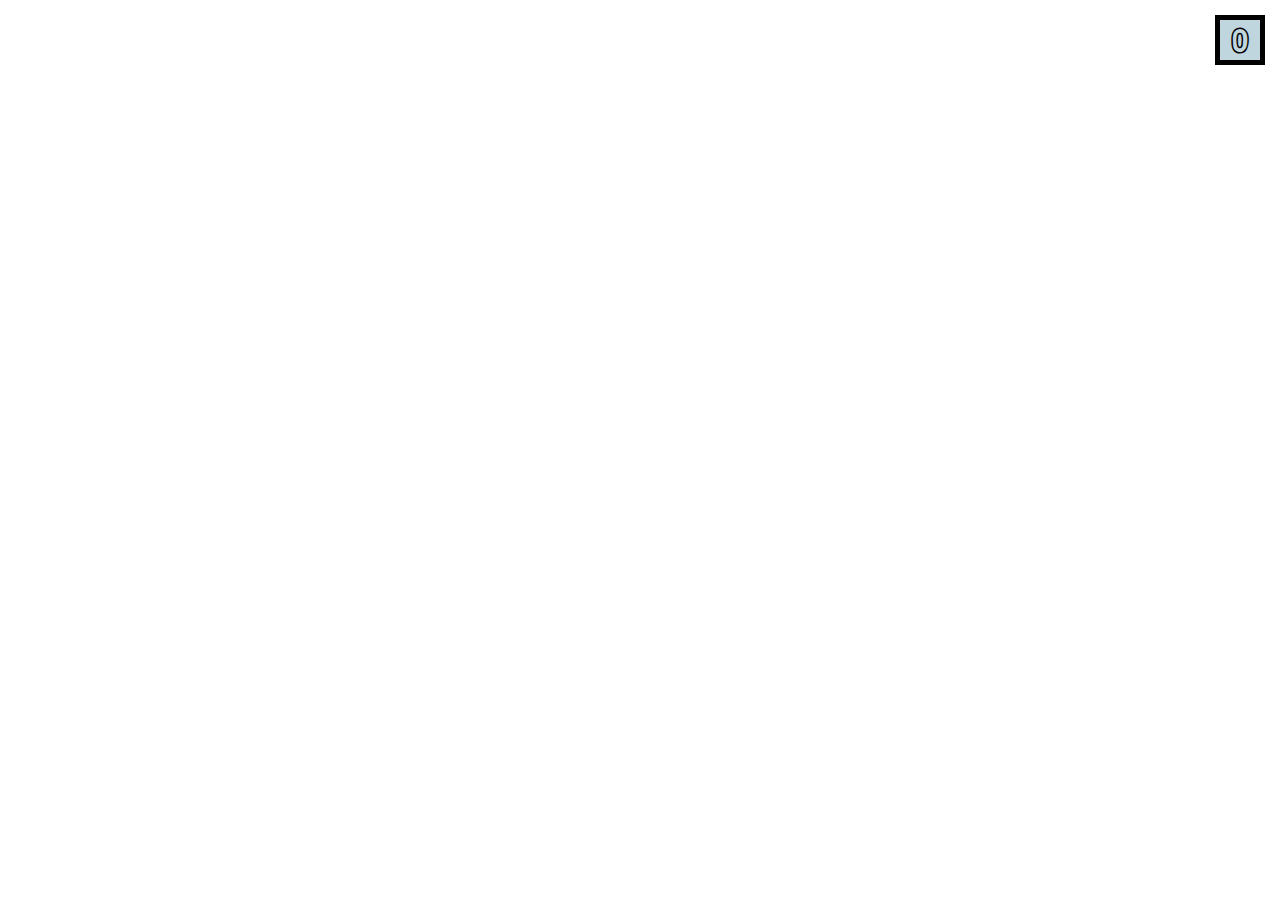
==== commit 67cb5081: "Merge pull request #22 from AviCraimer/master" ====
--- a/webApp/index.html
+++ b/webApp/index.html
@@ -39,7 +39,7 @@
       <section class="gamePage">
         <div class="timer"></div>
         <div class="lyricsWrapper">
-            <h2>Who dis?</h2>
+            <h3>Who dis?</h3>
           <div class="lyrics">
             <!-- Lyrics will be appended here -->
           </div>
@@ -60,7 +60,7 @@
       </section>
       <section class="winnerSection">
         <div class="win">
-          <h4>You win!</h2>
+          <h4>You win!</h4>
           <img src="./styles/images/rocky.gif" alt="">
           <button class="resetButton">
             <a href="">Reset</a>
@@ -69,7 +69,7 @@
       </section>
       <section class="loserSection">
         <div class="lose">
-          <h4>You lose!</h2>
+          <h4>You lose!</h4>
             <img src="./styles/images/tswift.gif" alt="">
             <button class="resetButton">
               <a href="">Reset</a>
@@ -78,10 +78,9 @@
       </section>
   </main>
   <!-- MAIN ENDS -->
-<footer>
+<!-- <footer>
   <p> &copy; 2018 Roberto Meech & Avi Craimer</p>
-</footer>
-    <!-- We should have two forms. One for artist and one for genre. This makes it obvious that you can only choose one or the other.  -->
+</footer> -->
   <script src='https://code.jquery.com/jquery-3.2.1.min.js' integrity='sha256-hwg4gsxgFZhOsEEamdOYGBf13FyQuiTwlAQgxVSNgt4='crossorigin='anonymous'></script>
   <script src="scripts/script.js"></script>
 </body>
--- a/webApp/styles/style.css
+++ b/webApp/styles/style.css
@@ -1,2 +1,524 @@
-article,aside,details,figcaption,figure,footer,header,hgroup,nav,section,summary{display:block}audio,canvas,video{display:inline-block}audio:not([controls]){display:none;height:0}[hidden]{display:none}html{font-family:sans-serif;-webkit-text-size-adjust:100%;-ms-text-size-adjust:100%}a:focus{outline:thin dotted}a:active,a:hover{outline:0}h1{font-size:2em}abbr[title]{border-bottom:1px dotted}b,strong{font-weight:700}dfn{font-style:italic}mark{background:#ff0;color:#000}code,kbd,pre,samp{font-family:monospace, serif;font-size:1em}pre{white-space:pre-wrap;word-wrap:break-word}q{quotes:\201C \201D \2018 \2019}small{font-size:80%}sub,sup{font-size:75%;line-height:0;position:relative;vertical-align:baseline}sup{top:-.5em}sub{bottom:-.25em}img{border:0}svg:not(:root){overflow:hidden}fieldset{border:1px solid silver;margin:0 2px;padding:.35em .625em .75em}button,input,select,textarea{font-family:inherit;font-size:100%;margin:0}button,input{line-height:normal}button,html input[type=button],input[type=reset],input[type=submit]{-webkit-appearance:button;cursor:pointer}button[disabled],input[disabled]{cursor:default}input[type=checkbox],input[type=radio]{-webkit-box-sizing:border-box;box-sizing:border-box;padding:0}input[type=search]{-webkit-appearance:textfield;-webkit-box-sizing:content-box;box-sizing:content-box}input[type=search]::-webkit-search-cancel-button,input[type=search]::-webkit-search-decoration{-webkit-appearance:none}textarea{overflow:auto;vertical-align:top}table{border-collapse:collapse;border-spacing:0}body,figure{margin:0}legend,button::-moz-focus-inner,input::-moz-focus-inner{border:0;padding:0}.clearfix:after{visibility:hidden;display:block;font-size:0;content:'';clear:both;height:0}*{-webkit-box-sizing:border-box;box-sizing:border-box}.hidden:not(:focus):not(:active){position:absolute;width:1px;height:1px;margin:-1px;border:0;padding:0;white-space:nowrap;-webkit-clip-path:inset(100%);clip-path:inset(100%);clip:rect(0 0 0);overflow:hidden}main{height:100vh;display:-webkit-box;display:-ms-flexbox;display:flex;-webkit-box-orient:vertical;-webkit-box-direction:normal;-ms-flex-direction:column;flex-direction:column}section{display:none;-webkit-box-flex:1;-ms-flex-positive:1;flex-grow:1;padding-bottom:50px}.score{background:#c0d6df;border:5px solid black;display:-webkit-box;display:-ms-flexbox;display:flex;-webkit-box-pack:center;-ms-flex-pack:center;justify-content:center;-webkit-box-align:center;-ms-flex-align:center;align-items:center;position:fixed;width:50px;height:50px;right:15px;top:15px}.button1{width:200px;height:75px;border:none;background:-webkit-gradient(linear, left top, right top, from(#4e54c8), to(#8f94fb));background:linear-gradient(to right, #4e54c8, #8f94fb);font-size:2rem;font-family:"Roboto",sans-serif;text-transform:uppercase;color:white;-webkit-transition:all 0.4s ease;transition:all 0.4s ease}.button1:hover{background:-webkit-gradient(linear, left top, right top, from(#fc5c7d), to(#6a82fb));background:linear-gradient(to right, #fc5c7d, #6a82fb)}@media (max-width: 1160px){.button1{margin:15px;width:350px}}html{font-size:62.5%}h1{font-family:"Londrina Outline",cursive;font-size:13rem;margin:0;padding:0;text-transform:uppercase}h2{font-family:"Roboto",sans-serif;text-align:center;font-size:3.5rem;width:60%;margin:20px auto;color:#8884ff}h3{font-family:"Londrina Outline",cursive;font-size:8rem;color:#8884ff;margin:50px 0 20px;padding-top:50px;text-transform:uppercase}h4{font-family:"Londrina Outline",cursive;font-size:8rem;text-transform:uppercase;letter-spacing:2px}.lyrics p{font-family:"Roboto",sans-serif;text-align:center;font-size:2.5rem}.feedback h2{font-size:8rem;font-family:"Londrina Outline",cursive}.feedback h3{font-family:"Roboto",sans-serif;color:#c0d6df;margin:0;padding:0;font-size:3rem}.gamePage h2{color:#c0d6df;margin:0 auto}h6{font-family:"Londrina Outline",cursive;font-size:3.5rem;margin:0}footer{font-family:"Roboto",sans-serif;color:#8884ff;font-size:1.5rem}footer{margin:10px auto;display:-webkit-box;display:-ms-flexbox;display:flex;-webkit-box-pack:center;-ms-flex-pack:center;justify-content:center;position:fixed;bottom:0;left:50%;-webkit-transform:translateX(-50%);transform:translateX(-50%)}.introPage{background:-webkit-gradient(linear, left top, right top, from(rgba(0,0,0,0.6)), to(rgba(0,0,0,0.6))),url(images/daniel-von-appen-285976-unsplash-radio.jpg);background:linear-gradient(to right, rgba(0,0,0,0.6), rgba(0,0,0,0.6)),url(images/daniel-von-appen-285976-unsplash-radio.jpg);background-size:cover;width:80%;margin:0 auto;padding:50px}.introPage.top100{background:-webkit-gradient(linear, left top, right top, from(rgba(0,0,0,0.5)), to(rgba(0,0,0,0.5))),url(images/joseph-pearson-411277-unsplash-top100.jpg);background:linear-gradient(to right, rgba(0,0,0,0.5), rgba(0,0,0,0.5)),url(images/joseph-pearson-411277-unsplash-top100.jpg);background-size:cover}.introPage.pop{background:-webkit-gradient(linear, left top, right top, from(rgba(0,0,0,0.6)), to(rgba(0,0,0,0.6))),url(images/samuel-zeller-103111-unsplash-pop.jpg);background:linear-gradient(to right, rgba(0,0,0,0.6), rgba(0,0,0,0.6)),url(images/samuel-zeller-103111-unsplash-pop.jpg);background-size:cover}.introPage.alternative{background:-webkit-gradient(linear, left top, right top, from(rgba(0,0,0,0.6)), to(rgba(0,0,0,0.6))),url(images/luke-porter-108506-unsplash-alternative.jpg);background:linear-gradient(to right, rgba(0,0,0,0.6), rgba(0,0,0,0.6)),url(images/luke-porter-108506-unsplash-alternative.jpg);background-size:cover}.introPage.hip-hop{background:-webkit-gradient(linear, left top, right top, from(rgba(0,0,0,0.6)), to(rgba(0,0,0,0.6))),url(images/matty-adame-200085-unsplash-hip-hop.jpg);background:linear-gradient(to right, rgba(0,0,0,0.6), rgba(0,0,0,0.6)),url(images/matty-adame-200085-unsplash-hip-hop.jpg);background-size:cover}.introPage.country{background:-webkit-gradient(linear, left top, right top, from(rgba(0,0,0,0.4)), to(rgba(0,0,0,0.4))),url(images/thomas-kelley-78865-unsplash-country.jpg);background:linear-gradient(to right, rgba(0,0,0,0.4), rgba(0,0,0,0.4)),url(images/thomas-kelley-78865-unsplash-country.jpg);background-size:cover}.introPage h2 span{display:block}.text{text-align:center;color:#8884ff;margin:0;line-height:1}.game-options{display:-webkit-box;display:-ms-flexbox;display:flex;-webkit-box-align:center;-ms-flex-align:center;align-items:center;-webkit-box-orient:vertical;-webkit-box-direction:normal;-ms-flex-direction:column;flex-direction:column}.game-options select{width:200px;height:75px;margin:10px 0;text-transform:capitalize;font-family:"Roboto",sans-serif;letter-spacing:1.1px;font-size:1.8rem;text-transform:uppercase;font-weight:bold;padding:10px;color:#8884ff;-webkit-appearance:none;-moz-appearance:none;appearance:none;border:none;text-align:center;-webkit-transition:all 0.4s ease;transition:all 0.4s ease;text-shadow:1px 1px rgba(0,0,0,0.315)}.game-options select:hover{background-color:#c0d6df}.game-options input{width:200px;height:75px;margin:2.5% 0;text-transform:uppercase;font-family:"Londrina Outline",cursive;font-size:3rem;font-weight:bold;letter-spacing:10px;padding:10px;background-color:#8884ff;border:none;color:black;font-weight:bold;-webkit-transition:all 0.4s ease;transition:all 0.4s ease}.game-options input:hover{background-color:#c0d6df}.game-options select option{font:"Roboto",sans-serif}@media (max-width: 900px){h2{width:80%}}@media (max-width: 650px){.introPage{width:100%}}.gamePage{width:80%;margin:0 auto}.lyricsWrapper{text-align:center;background:#c0d6df}.lyricsWrapper .lyrics{width:85%;line-height:1.75;margin:0 auto;padding-bottom:50px;text-align:center}.selection{background:#c0d6df;padding:25px 25px;-webkit-box-pack:justify;-ms-flex-pack:justify;justify-content:space-between;display:-webkit-box;display:-ms-flexbox;display:flex}@media (max-width: 1160px){.selection{-webkit-box-orient:vertical;-webkit-box-direction:normal;-ms-flex-direction:column;flex-direction:column;-webkit-box-align:center;-ms-flex-align:center;align-items:center}}@media (max-width: 650px){.gamePage{width:100%}}.winnerSection{width:80%;margin:0 auto;-webkit-box-pack:center;-ms-flex-pack:center;justify-content:center}.winnerSection .win{display:-webkit-box;display:-ms-flexbox;display:flex;-webkit-box-pack:center;-ms-flex-pack:center;justify-content:center;-webkit-box-align:center;-ms-flex-align:center;align-items:center;width:100%;position:relative}.winnerSection .win h4{position:absolute;z-index:10;color:white}.winnerSection img{position:relative;width:100%;display:block;border:15px groove #8884ff}.winnerSection .resetButton{position:absolute;bottom:50px;width:200px;height:50px;font-family:"Roboto",sans-serif;font-size:3rem;border:none}.loserSection{width:80%;margin:0 auto;-webkit-box-pack:center;-ms-flex-pack:center;justify-content:center}.loserSection .lose{display:-webkit-box;display:-ms-flexbox;display:flex;-webkit-box-pack:center;-ms-flex-pack:center;justify-content:center;-webkit-box-align:center;-ms-flex-align:center;align-items:center;width:100%;position:relative}.loserSection .lose h4{position:absolute;z-index:10;color:white}.loserSection .lose img{position:relative;width:100%;display:block;border:15px groove #c0d6df}.loserSection .lose .resetButton{position:absolute;bottom:50px;width:200px;height:50px;font-family:"Roboto",sans-serif;font-size:3rem;border:none}.resetButton a{text-decoration:none;color:#8884ff;text-transform:uppercase}.feedback{margin:0 auto;width:100%;background:#8884ff}.feedback h2{color:#c0d6df}.feedback img{margin:20px 0;width:100%}.feedbackContent{margin:0 auto;display:-webkit-box;display:-ms-flexbox;display:flex;-webkit-box-orient:vertical;-webkit-box-direction:normal;-ms-flex-direction:column;flex-direction:column;-webkit-box-align:center;-ms-flex-align:center;align-items:center;width:100%}@media (min-width: 650px){.feedbackContent{width:80%}}@media (min-width: 900px){.feedbackContent{width:60%}}
-/*# sourceMappingURL=style.css.map */+article, aside, details, figcaption, figure, footer, header, hgroup, nav, section, summary {
+  display: block; }
+
+audio, canvas, video {
+  display: inline-block; }
+
+audio:not([controls]) {
+  display: none;
+  height: 0; }
+
+[hidden] {
+  display: none; }
+
+html {
+  font-family: sans-serif;
+  -webkit-text-size-adjust: 100%;
+  -ms-text-size-adjust: 100%; }
+
+a:focus {
+  outline: thin dotted; }
+
+a:active, a:hover {
+  outline: 0; }
+
+h1 {
+  font-size: 2em; }
+
+abbr[title] {
+  border-bottom: 1px dotted; }
+
+b, strong {
+  font-weight: 700; }
+
+dfn {
+  font-style: italic; }
+
+mark {
+  background: #ff0;
+  color: #000; }
+
+code, kbd, pre, samp {
+  font-family: monospace, serif;
+  font-size: 1em; }
+
+pre {
+  white-space: pre-wrap;
+  word-wrap: break-word; }
+
+q {
+  quotes: \201C \201D \2018 \2019; }
+
+small {
+  font-size: 80%; }
+
+sub, sup {
+  font-size: 75%;
+  line-height: 0;
+  position: relative;
+  vertical-align: baseline; }
+
+sup {
+  top: -.5em; }
+
+sub {
+  bottom: -.25em; }
+
+img {
+  border: 0; }
+
+svg:not(:root) {
+  overflow: hidden; }
+
+fieldset {
+  border: 1px solid silver;
+  margin: 0 2px;
+  padding: .35em .625em .75em; }
+
+button, input, select, textarea {
+  font-family: inherit;
+  font-size: 100%;
+  margin: 0; }
+
+button, input {
+  line-height: normal; }
+
+button, html input[type=button], input[type=reset], input[type=submit] {
+  -webkit-appearance: button;
+  cursor: pointer; }
+
+button[disabled], input[disabled] {
+  cursor: default; }
+
+input[type=checkbox], input[type=radio] {
+  -webkit-box-sizing: border-box;
+  box-sizing: border-box;
+  padding: 0; }
+
+input[type=search] {
+  -webkit-appearance: textfield;
+  -moz-box-sizing: content-box;
+  -webkit-box-sizing: content-box;
+  box-sizing: content-box; }
+
+input[type=search]::-webkit-search-cancel-button, input[type=search]::-webkit-search-decoration {
+  -webkit-appearance: none; }
+
+textarea {
+  overflow: auto;
+  vertical-align: top; }
+
+table {
+  border-collapse: collapse;
+  border-spacing: 0; }
+
+body, figure {
+  margin: 0; }
+
+legend, button::-moz-focus-inner, input::-moz-focus-inner {
+  border: 0;
+  padding: 0; }
+
+.clearfix:after {
+  visibility: hidden;
+  display: block;
+  font-size: 0;
+  content: '';
+  clear: both;
+  height: 0; }
+
+* {
+  -moz-box-sizing: border-box;
+  -webkit-box-sizing: border-box;
+  box-sizing: border-box; }
+
+.hidden:not(:focus):not(:active) {
+  position: absolute;
+  width: 1px;
+  height: 1px;
+  margin: -1px;
+  border: 0;
+  padding: 0;
+  white-space: nowrap;
+  -webkit-clip-path: inset(100%);
+  clip-path: inset(100%);
+  clip: rect(0 0 0);
+  overflow: hidden; }
+
+main {
+  height: 100vh;
+  display: -webkit-box;
+  display: -ms-flexbox;
+  display: flex;
+  -webkit-box-orient: vertical;
+  -webkit-box-direction: normal;
+  -ms-flex-direction: column;
+  flex-direction: column; }
+
+section {
+  display: none;
+  -webkit-box-flex: 1;
+  -ms-flex-positive: 1;
+  flex-grow: 1; }
+
+.score {
+  background: #c0d6df;
+  border: 5px solid black;
+  display: -webkit-box;
+  display: -ms-flexbox;
+  display: flex;
+  -webkit-box-pack: center;
+  -ms-flex-pack: center;
+  justify-content: center;
+  -webkit-box-align: center;
+  -ms-flex-align: center;
+  align-items: center;
+  position: fixed;
+  width: 50px;
+  height: 50px;
+  right: 15px;
+  top: 15px; }
+
+.button1 {
+  width: 200px;
+  height: 75px;
+  border: none;
+  background: -webkit-gradient(linear, left top, right top, from(#4e54c8), to(#8f94fb));
+  background: -webkit-linear-gradient(left, #4e54c8, #8f94fb);
+  background: -o-linear-gradient(left, #4e54c8, #8f94fb);
+  background: linear-gradient(to right, #4e54c8, #8f94fb);
+  font-size: 2rem;
+  font-family: "Roboto", sans-serif;
+  text-transform: uppercase;
+  color: white;
+  -webkit-transition: all 0.4s ease;
+  -o-transition: all 0.4s ease;
+  transition: all 0.4s ease;
+  margin-top: 25px; }
+  .button1:hover {
+    background: -webkit-gradient(linear, left top, right top, from(#fc5c7d), to(#6a82fb));
+    background: -webkit-linear-gradient(left, #fc5c7d, #6a82fb);
+    background: -o-linear-gradient(left, #fc5c7d, #6a82fb);
+    background: linear-gradient(to right, #fc5c7d, #6a82fb); }
+  @media (max-width: 1160px) {
+    .button1 {
+      margin: 15px;
+      width: 350px; } }
+
+html {
+  font-size: 62.5%; }
+
+h1 {
+  font-family: "Londrina Outline", cursive;
+  font-size: 13rem;
+  margin: 0;
+  padding: 0;
+  text-transform: uppercase; }
+
+h2 {
+  font-family: "Roboto", sans-serif;
+  text-align: center;
+  font-size: 3.5rem;
+  width: 60%;
+  margin: 20px auto;
+  color: #8884ff; }
+
+h3 {
+  font-family: "Londrina Outline", cursive;
+  font-size: 8rem;
+  color: #8884ff;
+  padding-top: 50px;
+  margin: 0;
+  text-transform: uppercase; }
+
+h4 {
+  font-family: "Londrina Outline", cursive;
+  font-size: 8rem;
+  text-transform: uppercase;
+  letter-spacing: 2px; }
+
+.lyrics p {
+  font-family: "Roboto", sans-serif;
+  text-align: center;
+  font-size: 2.5rem; }
+
+.feedback h2 {
+  font-size: 8rem;
+  font-family: "Londrina Outline", cursive; }
+
+.feedback h3 {
+  font-family: "Roboto", sans-serif;
+  color: #c0d6df;
+  margin: 0;
+  padding: 0;
+  font-size: 3rem; }
+
+h6 {
+  font-family: "Londrina Outline", cursive;
+  font-size: 3.5rem;
+  margin: 0; }
+
+footer {
+  font-family: "Roboto", sans-serif;
+  color: #8884ff;
+  font-size: 1.5rem; }
+
+.introPage {
+  background: -webkit-gradient(linear, left top, right top, from(rgba(0, 0, 0, 0.6)), to(rgba(0, 0, 0, 0.6))), url(images/daniel-von-appen-285976-unsplash-radio.jpg);
+  background: -webkit-linear-gradient(left, rgba(0, 0, 0, 0.6), rgba(0, 0, 0, 0.6)), url(images/daniel-von-appen-285976-unsplash-radio.jpg);
+  background: -o-linear-gradient(left, rgba(0, 0, 0, 0.6), rgba(0, 0, 0, 0.6)), url(images/daniel-von-appen-285976-unsplash-radio.jpg);
+  background: linear-gradient(to right, rgba(0, 0, 0, 0.6), rgba(0, 0, 0, 0.6)), url(images/daniel-von-appen-285976-unsplash-radio.jpg);
+  background-size: cover;
+  width: 100%;
+  margin: 0 auto;
+  padding: 50px;
+  height: 100vh; }
+  .introPage.top100 {
+    background: -webkit-gradient(linear, left top, right top, from(rgba(0, 0, 0, 0.5)), to(rgba(0, 0, 0, 0.5))), url(images/joseph-pearson-411277-unsplash-top100.jpg);
+    background: -webkit-linear-gradient(left, rgba(0, 0, 0, 0.5), rgba(0, 0, 0, 0.5)), url(images/joseph-pearson-411277-unsplash-top100.jpg);
+    background: -o-linear-gradient(left, rgba(0, 0, 0, 0.5), rgba(0, 0, 0, 0.5)), url(images/joseph-pearson-411277-unsplash-top100.jpg);
+    background: linear-gradient(to right, rgba(0, 0, 0, 0.5), rgba(0, 0, 0, 0.5)), url(images/joseph-pearson-411277-unsplash-top100.jpg);
+    background-size: cover; }
+  .introPage.pop {
+    background: -webkit-gradient(linear, left top, right top, from(rgba(0, 0, 0, 0.6)), to(rgba(0, 0, 0, 0.6))), url(images/samuel-zeller-103111-unsplash-pop.jpg);
+    background: -webkit-linear-gradient(left, rgba(0, 0, 0, 0.6), rgba(0, 0, 0, 0.6)), url(images/samuel-zeller-103111-unsplash-pop.jpg);
+    background: -o-linear-gradient(left, rgba(0, 0, 0, 0.6), rgba(0, 0, 0, 0.6)), url(images/samuel-zeller-103111-unsplash-pop.jpg);
+    background: linear-gradient(to right, rgba(0, 0, 0, 0.6), rgba(0, 0, 0, 0.6)), url(images/samuel-zeller-103111-unsplash-pop.jpg);
+    background-size: cover; }
+  .introPage.alternative {
+    background: -webkit-gradient(linear, left top, right top, from(rgba(0, 0, 0, 0.6)), to(rgba(0, 0, 0, 0.6))), url(images/luke-porter-108506-unsplash-alternative.jpg);
+    background: -webkit-linear-gradient(left, rgba(0, 0, 0, 0.6), rgba(0, 0, 0, 0.6)), url(images/luke-porter-108506-unsplash-alternative.jpg);
+    background: -o-linear-gradient(left, rgba(0, 0, 0, 0.6), rgba(0, 0, 0, 0.6)), url(images/luke-porter-108506-unsplash-alternative.jpg);
+    background: linear-gradient(to right, rgba(0, 0, 0, 0.6), rgba(0, 0, 0, 0.6)), url(images/luke-porter-108506-unsplash-alternative.jpg);
+    background-size: cover; }
+  .introPage.hip-hop {
+    background: -webkit-gradient(linear, left top, right top, from(rgba(0, 0, 0, 0.6)), to(rgba(0, 0, 0, 0.6))), url(images/matty-adame-200085-unsplash-hip-hop.jpg);
+    background: -webkit-linear-gradient(left, rgba(0, 0, 0, 0.6), rgba(0, 0, 0, 0.6)), url(images/matty-adame-200085-unsplash-hip-hop.jpg);
+    background: -o-linear-gradient(left, rgba(0, 0, 0, 0.6), rgba(0, 0, 0, 0.6)), url(images/matty-adame-200085-unsplash-hip-hop.jpg);
+    background: linear-gradient(to right, rgba(0, 0, 0, 0.6), rgba(0, 0, 0, 0.6)), url(images/matty-adame-200085-unsplash-hip-hop.jpg);
+    background-size: cover; }
+  .introPage.country {
+    background: -webkit-gradient(linear, left top, right top, from(rgba(0, 0, 0, 0.4)), to(rgba(0, 0, 0, 0.4))), url(images/thomas-kelley-78865-unsplash-country.jpg);
+    background: -webkit-linear-gradient(left, rgba(0, 0, 0, 0.4), rgba(0, 0, 0, 0.4)), url(images/thomas-kelley-78865-unsplash-country.jpg);
+    background: -o-linear-gradient(left, rgba(0, 0, 0, 0.4), rgba(0, 0, 0, 0.4)), url(images/thomas-kelley-78865-unsplash-country.jpg);
+    background: linear-gradient(to right, rgba(0, 0, 0, 0.4), rgba(0, 0, 0, 0.4)), url(images/thomas-kelley-78865-unsplash-country.jpg);
+    background-size: cover; }
+  .introPage h2 span {
+    display: block; }
+
+.text {
+  text-align: center;
+  color: #8884ff;
+  margin: 0;
+  line-height: 1; }
+
+.game-options {
+  display: -webkit-box;
+  display: -ms-flexbox;
+  display: flex;
+  -webkit-box-align: center;
+  -ms-flex-align: center;
+  align-items: center;
+  -webkit-box-orient: vertical;
+  -webkit-box-direction: normal;
+  -ms-flex-direction: column;
+  flex-direction: column; }
+  .game-options select {
+    width: 200px;
+    height: 75px;
+    margin: 10px 0;
+    text-transform: capitalize;
+    font-family: "Roboto", sans-serif;
+    letter-spacing: 1.1px;
+    font-size: 1.8rem;
+    text-transform: uppercase;
+    font-weight: bold;
+    padding: 10px;
+    color: #8884ff;
+    -webkit-appearance: none;
+    -moz-appearance: none;
+    appearance: none;
+    border: none;
+    text-align: center;
+    -webkit-transition: all 0.4s ease;
+    -o-transition: all 0.4s ease;
+    transition: all 0.4s ease;
+    text-shadow: 1px 1px rgba(0, 0, 0, 0.315); }
+    .game-options select:hover {
+      background-color: #c0d6df; }
+  .game-options input {
+    width: 200px;
+    height: 75px;
+    margin: 2.5% 0;
+    text-transform: uppercase;
+    font-family: "Londrina Outline", cursive;
+    font-size: 3rem;
+    font-weight: bold;
+    letter-spacing: 10px;
+    padding: 10px;
+    background-color: #8884ff;
+    border: none;
+    color: black;
+    font-weight: bold;
+    -webkit-transition: all 0.4s ease;
+    -o-transition: all 0.4s ease;
+    transition: all 0.4s ease; }
+    .game-options input:hover {
+      background-color: #c0d6df; }
+
+.game-options select option {
+  font: "Roboto", sans-serif; }
+
+@media (max-width: 900px) {
+  h2 {
+    width: 80%; } }
+
+@media (max-width: 650px) {
+  .introPage {
+    width: 100%; } }
+
+.gamePage {
+  width: 100%;
+  margin: 0 auto;
+  height: 100vh; }
+
+.lyricsWrapper {
+  text-align: center;
+  background: #c0d6df; }
+  .lyricsWrapper .lyrics {
+    width: 85%;
+    line-height: 1.75;
+    margin: 0 auto;
+    padding-bottom: 15px;
+    text-align: center; }
+
+.selection {
+  background: #c0d6df;
+  padding: 25px;
+  -webkit-box-pack: justify;
+  -ms-flex-pack: justify;
+  justify-content: space-between;
+  display: -webkit-box;
+  display: -ms-flexbox;
+  display: flex; }
+
+@media (max-width: 1160px) {
+  .selection {
+    -webkit-box-orient: vertical;
+    -webkit-box-direction: normal;
+    -ms-flex-direction: column;
+    flex-direction: column;
+    -webkit-box-align: center;
+    -ms-flex-align: center;
+    align-items: center; } }
+
+@media (max-width: 650px) {
+  .gamePage {
+    width: 100%; } }
+
+.winnerSection {
+  width: 80%;
+  margin: 0 auto;
+  -webkit-box-pack: center;
+  -ms-flex-pack: center;
+  justify-content: center; }
+  .winnerSection .win {
+    display: -webkit-box;
+    display: -ms-flexbox;
+    display: flex;
+    -webkit-box-pack: center;
+    -ms-flex-pack: center;
+    justify-content: center;
+    -webkit-box-align: center;
+    -ms-flex-align: center;
+    align-items: center;
+    width: 100%;
+    position: relative; }
+    .winnerSection .win h4 {
+      position: absolute;
+      z-index: 10;
+      color: white; }
+  .winnerSection img {
+    position: relative;
+    width: 100%;
+    display: block;
+    border: 15px groove #8884ff; }
+  .winnerSection .resetButton {
+    position: absolute;
+    bottom: 50px;
+    width: 200px;
+    height: 50px;
+    font-family: "Roboto", sans-serif;
+    font-size: 3rem;
+    border: none; }
+
+.loserSection {
+  width: 80%;
+  margin: 0 auto;
+  -webkit-box-pack: center;
+  -ms-flex-pack: center;
+  justify-content: center; }
+  .loserSection .lose {
+    display: -webkit-box;
+    display: -ms-flexbox;
+    display: flex;
+    -webkit-box-pack: center;
+    -ms-flex-pack: center;
+    justify-content: center;
+    -webkit-box-align: center;
+    -ms-flex-align: center;
+    align-items: center;
+    width: 100%;
+    position: relative; }
+    .loserSection .lose h4 {
+      position: absolute;
+      z-index: 10;
+      color: white; }
+    .loserSection .lose img {
+      position: relative;
+      width: 100%;
+      display: block;
+      border: 15px groove #c0d6df; }
+    .loserSection .lose .resetButton {
+      position: absolute;
+      bottom: 50px;
+      width: 200px;
+      height: 50px;
+      font-family: "Roboto", sans-serif;
+      font-size: 3rem;
+      border: none; }
+
+.resetButton a {
+  text-decoration: none;
+  color: #8884ff;
+  text-transform: uppercase; }
+
+.feedback {
+  margin: 0 auto;
+  width: 100%;
+  background: #8884ff; }
+  .feedback h2 {
+    color: #c0d6df; }
+  .feedback img {
+    margin: 20px 0;
+    width: 100%;
+    max-height: 400px; }
+  .feedbackContent {
+    margin: 0 auto;
+    display: -webkit-box;
+    display: -ms-flexbox;
+    display: flex;
+    -webkit-box-orient: vertical;
+    -webkit-box-direction: normal;
+    -ms-flex-direction: column;
+    flex-direction: column;
+    -webkit-box-align: center;
+    -ms-flex-align: center;
+    align-items: center;
+    width: 100%; }
+    @media (min-width: 650px) {
+      .feedbackContent {
+        width: 80%; } }
+    @media (min-width: 900px) {
+      .feedbackContent {
+        width: 60%; } }
